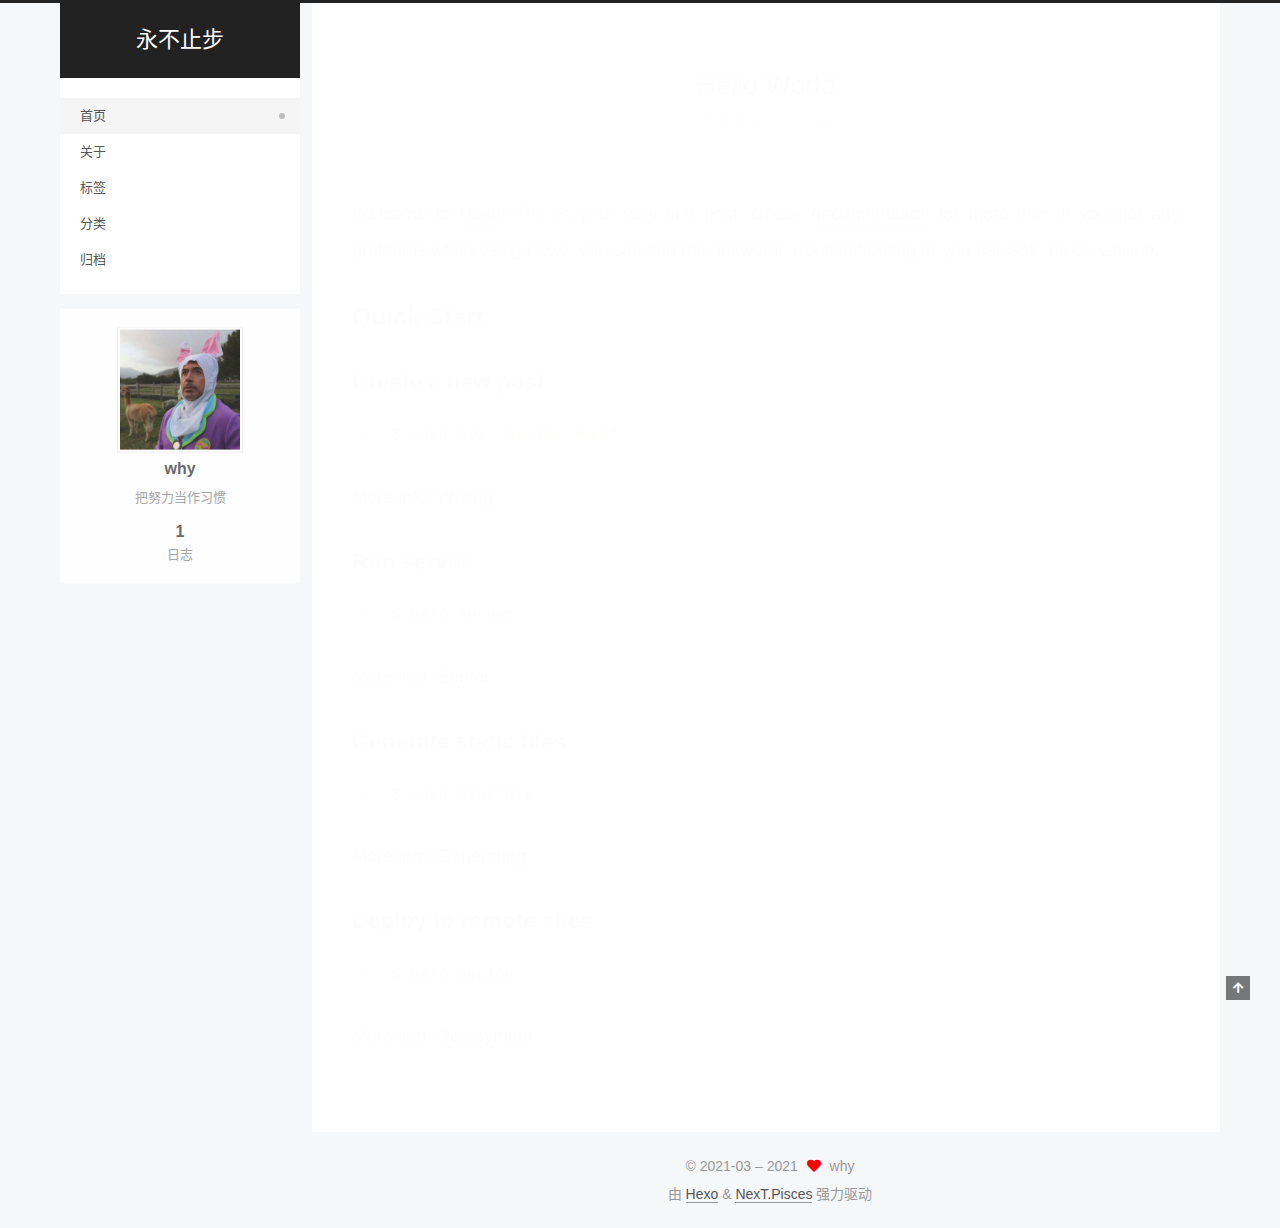
==== index.html @ 94a15e77 "Site updated: 2021-03-12 10:39:09" ====
<!DOCTYPE html>
<html lang="zh-CN">
<head>
  <meta charset="UTF-8">
<meta name="viewport" content="width=device-width, initial-scale=1, maximum-scale=2">
<meta name="theme-color" content="#222">
<meta name="generator" content="Hexo 5.4.0">
  <link rel="apple-touch-icon" sizes="180x180" href="/images/apple-touch-icon-next.png">
  <link rel="icon" type="image/png" sizes="32x32" href="/images/medium%2032x32.png">
  <link rel="icon" type="image/png" sizes="16x16" href="/images/small16x16.png">
  <link rel="mask-icon" href="/images/logo.svg" color="#222">

<link rel="stylesheet" href="/css/main.css">


<link rel="stylesheet" href="/lib/font-awesome/css/all.min.css">

<script id="hexo-configurations">
    var NexT = window.NexT || {};
    var CONFIG = {"hostname":"example.com","root":"/","scheme":"Pisces","version":"7.8.0","exturl":false,"sidebar":{"position":"left","display":"post","padding":18,"offset":12,"onmobile":false},"copycode":{"enable":false,"show_result":false,"style":null},"back2top":{"enable":true,"sidebar":false,"scrollpercent":false},"bookmark":{"enable":false,"color":"#222","save":"auto"},"fancybox":false,"mediumzoom":false,"lazyload":false,"pangu":false,"comments":{"style":"tabs","active":null,"storage":true,"lazyload":false,"nav":null},"algolia":{"hits":{"per_page":10},"labels":{"input_placeholder":"Search for Posts","hits_empty":"We didn't find any results for the search: ${query}","hits_stats":"${hits} results found in ${time} ms"}},"localsearch":{"enable":false,"trigger":"auto","top_n_per_article":1,"unescape":false,"preload":false},"motion":{"enable":true,"async":false,"transition":{"post_block":"fadeIn","post_header":"slideDownIn","post_body":"slideDownIn","coll_header":"slideLeftIn","sidebar":"slideUpIn"}}};
  </script>

  <meta name="description" content="把努力当作习惯">
<meta property="og:type" content="website">
<meta property="og:title" content="永不止步">
<meta property="og:url" content="http://example.com/index.html">
<meta property="og:site_name" content="永不止步">
<meta property="og:description" content="把努力当作习惯">
<meta property="og:locale" content="zh_CN">
<meta property="article:author" content="why">
<meta name="twitter:card" content="summary">

<link rel="canonical" href="http://example.com/">


<script id="page-configurations">
  // https://hexo.io/docs/variables.html
  CONFIG.page = {
    sidebar: "",
    isHome : true,
    isPost : false,
    lang   : 'zh-CN'
  };
</script>

  <title>永不止步</title>
  






  <noscript>
  <style>
  .use-motion .brand,
  .use-motion .menu-item,
  .sidebar-inner,
  .use-motion .post-block,
  .use-motion .pagination,
  .use-motion .comments,
  .use-motion .post-header,
  .use-motion .post-body,
  .use-motion .collection-header { opacity: initial; }

  .use-motion .site-title,
  .use-motion .site-subtitle {
    opacity: initial;
    top: initial;
  }

  .use-motion .logo-line-before i { left: initial; }
  .use-motion .logo-line-after i { right: initial; }
  </style>
</noscript>

</head>

<body itemscope itemtype="http://schema.org/WebPage">
  <div class="container use-motion">
    <div class="headband"></div>

    <header class="header" itemscope itemtype="http://schema.org/WPHeader">
      <div class="header-inner"><div class="site-brand-container">
  <div class="site-nav-toggle">
    <div class="toggle" aria-label="切换导航栏">
      <span class="toggle-line toggle-line-first"></span>
      <span class="toggle-line toggle-line-middle"></span>
      <span class="toggle-line toggle-line-last"></span>
    </div>
  </div>

  <div class="site-meta">

    <a href="/" class="brand" rel="start">
      <span class="logo-line-before"><i></i></span>
      <h1 class="site-title">永不止步</h1>
      <span class="logo-line-after"><i></i></span>
    </a>
  </div>

  <div class="site-nav-right">
    <div class="toggle popup-trigger">
    </div>
  </div>
</div>




<nav class="site-nav">
  <ul id="menu" class="main-menu menu">
        <li class="menu-item menu-item-home">

    <a href="/" rel="section"><i class="home fa-fw"></i>首页</a>

  </li>
        <li class="menu-item menu-item-about">

    <a href="/about/" rel="section"><i class="user fa-fw"></i>关于</a>

  </li>
        <li class="menu-item menu-item-tags">

    <a href="/tags/" rel="section"><i class="tags fa-fw"></i>标签</a>

  </li>
        <li class="menu-item menu-item-categories">

    <a href="/categories/" rel="section"><i class="th fa-fw"></i>分类</a>

  </li>
        <li class="menu-item menu-item-archives">

    <a href="/archives/" rel="section"><i class="archive fa-fw"></i>归档</a>

  </li>
  </ul>
</nav>




</div>
    </header>

    
  <div class="back-to-top">
    <i class="fa fa-arrow-up"></i>
    <span>0%</span>
  </div>


    <main class="main">
      <div class="main-inner">
        <div class="content-wrap">
          

          <div class="content index posts-expand">
            
      
  
  
  <article itemscope itemtype="http://schema.org/Article" class="post-block" lang="zh-CN">
    <link itemprop="mainEntityOfPage" href="http://example.com/2021/03/11/hello-world/">

    <span hidden itemprop="author" itemscope itemtype="http://schema.org/Person">
      <meta itemprop="image" content="/images/avatar.png">
      <meta itemprop="name" content="why">
      <meta itemprop="description" content="把努力当作习惯">
    </span>

    <span hidden itemprop="publisher" itemscope itemtype="http://schema.org/Organization">
      <meta itemprop="name" content="永不止步">
    </span>
      <header class="post-header">
        <h2 class="post-title" itemprop="name headline">
          
            <a href="/2021/03/11/hello-world/" class="post-title-link" itemprop="url">Hello World</a>
        </h2>

        <div class="post-meta">
            <span class="post-meta-item">
              <span class="post-meta-item-icon">
                <i class="far fa-calendar"></i>
              </span>
              <span class="post-meta-item-text">发表于</span>

              <time title="创建时间：2021-03-11 18:15:53" itemprop="dateCreated datePublished" datetime="2021-03-11T18:15:53+08:00">2021-03-11</time>
            </span>

          

        </div>
      </header>

    
    
    
    <div class="post-body" itemprop="articleBody">

      
          <p>Welcome to <a target="_blank" rel="noopener" href="https://hexo.io/">Hexo</a>! This is your very first post. Check <a target="_blank" rel="noopener" href="https://hexo.io/docs/">documentation</a> for more info. If you get any problems when using Hexo, you can find the answer in <a target="_blank" rel="noopener" href="https://hexo.io/docs/troubleshooting.html">troubleshooting</a> or you can ask me on <a target="_blank" rel="noopener" href="https://github.com/hexojs/hexo/issues">GitHub</a>.</p>
<h2 id="Quick-Start"><a href="#Quick-Start" class="headerlink" title="Quick Start"></a>Quick Start</h2><h3 id="Create-a-new-post"><a href="#Create-a-new-post" class="headerlink" title="Create a new post"></a>Create a new post</h3><figure class="highlight bash"><table><tr><td class="gutter"><pre><span class="line">1</span><br></pre></td><td class="code"><pre><span class="line">$ hexo new <span class="string">&quot;My New Post&quot;</span></span><br></pre></td></tr></table></figure>

<p>More info: <a target="_blank" rel="noopener" href="https://hexo.io/docs/writing.html">Writing</a></p>
<h3 id="Run-server"><a href="#Run-server" class="headerlink" title="Run server"></a>Run server</h3><figure class="highlight bash"><table><tr><td class="gutter"><pre><span class="line">1</span><br></pre></td><td class="code"><pre><span class="line">$ hexo server</span><br></pre></td></tr></table></figure>

<p>More info: <a target="_blank" rel="noopener" href="https://hexo.io/docs/server.html">Server</a></p>
<h3 id="Generate-static-files"><a href="#Generate-static-files" class="headerlink" title="Generate static files"></a>Generate static files</h3><figure class="highlight bash"><table><tr><td class="gutter"><pre><span class="line">1</span><br></pre></td><td class="code"><pre><span class="line">$ hexo generate</span><br></pre></td></tr></table></figure>

<p>More info: <a target="_blank" rel="noopener" href="https://hexo.io/docs/generating.html">Generating</a></p>
<h3 id="Deploy-to-remote-sites"><a href="#Deploy-to-remote-sites" class="headerlink" title="Deploy to remote sites"></a>Deploy to remote sites</h3><figure class="highlight bash"><table><tr><td class="gutter"><pre><span class="line">1</span><br></pre></td><td class="code"><pre><span class="line">$ hexo deploy</span><br></pre></td></tr></table></figure>

<p>More info: <a target="_blank" rel="noopener" href="https://hexo.io/docs/one-command-deployment.html">Deployment</a></p>

      
    </div>

    
    
    
      <footer class="post-footer">
        <div class="post-eof"></div>
      </footer>
  </article>
  
  
  


  



          </div>
          

<script>
  window.addEventListener('tabs:register', () => {
    let { activeClass } = CONFIG.comments;
    if (CONFIG.comments.storage) {
      activeClass = localStorage.getItem('comments_active') || activeClass;
    }
    if (activeClass) {
      let activeTab = document.querySelector(`a[href="#comment-${activeClass}"]`);
      if (activeTab) {
        activeTab.click();
      }
    }
  });
  if (CONFIG.comments.storage) {
    window.addEventListener('tabs:click', event => {
      if (!event.target.matches('.tabs-comment .tab-content .tab-pane')) return;
      let commentClass = event.target.classList[1];
      localStorage.setItem('comments_active', commentClass);
    });
  }
</script>

        </div>
          
  
  <div class="toggle sidebar-toggle">
    <span class="toggle-line toggle-line-first"></span>
    <span class="toggle-line toggle-line-middle"></span>
    <span class="toggle-line toggle-line-last"></span>
  </div>

  <aside class="sidebar">
    <div class="sidebar-inner">

      <ul class="sidebar-nav motion-element">
        <li class="sidebar-nav-toc">
          文章目录
        </li>
        <li class="sidebar-nav-overview">
          站点概览
        </li>
      </ul>

      <!--noindex-->
      <div class="post-toc-wrap sidebar-panel">
      </div>
      <!--/noindex-->

      <div class="site-overview-wrap sidebar-panel">
        <div class="site-author motion-element" itemprop="author" itemscope itemtype="http://schema.org/Person">
    <img class="site-author-image" itemprop="image" alt="why"
      src="/images/avatar.png">
  <p class="site-author-name" itemprop="name">why</p>
  <div class="site-description" itemprop="description">把努力当作习惯</div>
</div>
<div class="site-state-wrap motion-element">
  <nav class="site-state">
      <div class="site-state-item site-state-posts">
          <a href="/archives/">
        
          <span class="site-state-item-count">1</span>
          <span class="site-state-item-name">日志</span>
        </a>
      </div>
  </nav>
</div>



      </div>

    </div>
  </aside>
  <div id="sidebar-dimmer"></div>


      </div>
    </main>

    <footer class="footer">
      <div class="footer-inner">
        

        

<div class="copyright">
  
  &copy; 2021-03 – 
  <span itemprop="copyrightYear">2021</span>
  <span class="with-love">
    <i class="fa fa-heart"></i>
  </span>
  <span class="author" itemprop="copyrightHolder">why</span>
</div>
  <div class="powered-by">由 <a href="https://hexo.io/" class="theme-link" rel="noopener" target="_blank">Hexo</a> & <a href="https://pisces.theme-next.org/" class="theme-link" rel="noopener" target="_blank">NexT.Pisces</a> 强力驱动
  </div>

        








      </div>
    </footer>
  </div>

  
  <script src="/lib/anime.min.js"></script>
  <script src="/lib/velocity/velocity.min.js"></script>
  <script src="/lib/velocity/velocity.ui.min.js"></script>

<script src="/js/utils.js"></script>

<script src="/js/motion.js"></script>


<script src="/js/schemes/pisces.js"></script>


<script src="/js/next-boot.js"></script>




  















  

  

</body>
</html>
---- css/main.css ----
:root {
  --body-bg-color: #f5f7f9;
  --content-bg-color: #fff;
  --card-bg-color: #f5f5f5;
  --text-color: #555;
  --blockquote-color: #666;
  --link-color: #555;
  --link-hover-color: #222;
  --brand-color: #fff;
  --brand-hover-color: #fff;
  --table-row-odd-bg-color: #f9f9f9;
  --table-row-hover-bg-color: #f5f5f5;
  --menu-item-bg-color: #f5f5f5;
  --btn-default-bg: #fff;
  --btn-default-color: #555;
  --btn-default-border-color: #555;
  --btn-default-hover-bg: #222;
  --btn-default-hover-color: #fff;
  --btn-default-hover-border-color: #222;
}
html {
  line-height: 1.15; /* 1 */
  -webkit-text-size-adjust: 100%; /* 2 */
}
body {
  margin: 0;
}
main {
  display: block;
}
h1 {
  font-size: 2em;
  margin: 0.67em 0;
}
hr {
  box-sizing: content-box; /* 1 */
  height: 0; /* 1 */
  overflow: visible; /* 2 */
}
pre {
  font-family: monospace, monospace; /* 1 */
  font-size: 1em; /* 2 */
}
a {
  background: transparent;
}
abbr[title] {
  border-bottom: none; /* 1 */
  text-decoration: underline; /* 2 */
  text-decoration: underline dotted; /* 2 */
}
b,
strong {
  font-weight: bolder;
}
code,
kbd,
samp {
  font-family: monospace, monospace; /* 1 */
  font-size: 1em; /* 2 */
}
small {
  font-size: 80%;
}
sub,
sup {
  font-size: 75%;
  line-height: 0;
  position: relative;
  vertical-align: baseline;
}
sub {
  bottom: -0.25em;
}
sup {
  top: -0.5em;
}
img {
  border-style: none;
}
button,
input,
optgroup,
select,
textarea {
  font-family: inherit; /* 1 */
  font-size: 100%; /* 1 */
  line-height: 1.15; /* 1 */
  margin: 0; /* 2 */
}
button,
input {
/* 1 */
  overflow: visible;
}
button,
select {
/* 1 */
  text-transform: none;
}
button,
[type='button'],
[type='reset'],
[type='submit'] {
  -webkit-appearance: button;
}
button::-moz-focus-inner,
[type='button']::-moz-focus-inner,
[type='reset']::-moz-focus-inner,
[type='submit']::-moz-focus-inner {
  border-style: none;
  padding: 0;
}
button:-moz-focusring,
[type='button']:-moz-focusring,
[type='reset']:-moz-focusring,
[type='submit']:-moz-focusring {
  outline: 1px dotted ButtonText;
}
fieldset {
  padding: 0.35em 0.75em 0.625em;
}
legend {
  box-sizing: border-box; /* 1 */
  color: inherit; /* 2 */
  display: table; /* 1 */
  max-width: 100%; /* 1 */
  padding: 0; /* 3 */
  white-space: normal; /* 1 */
}
progress {
  vertical-align: baseline;
}
textarea {
  overflow: auto;
}
[type='checkbox'],
[type='radio'] {
  box-sizing: border-box; /* 1 */
  padding: 0; /* 2 */
}
[type='number']::-webkit-inner-spin-button,
[type='number']::-webkit-outer-spin-button {
  height: auto;
}
[type='search'] {
  outline-offset: -2px; /* 2 */
  -webkit-appearance: textfield; /* 1 */
}
[type='search']::-webkit-search-decoration {
  -webkit-appearance: none;
}
::-webkit-file-upload-button {
  font: inherit; /* 2 */
  -webkit-appearance: button; /* 1 */
}
details {
  display: block;
}
summary {
  display: list-item;
}
template {
  display: none;
}
[hidden] {
  display: none;
}
::selection {
  background: #262a30;
  color: #eee;
}
html,
body {
  height: 100%;
}
body {
  background: var(--body-bg-color);
  color: var(--text-color);
  font-family: 'Lato', "PingFang SC", "Microsoft YaHei", sans-serif;
  font-size: 1em;
  line-height: 2;
}
@media (max-width: 991px) {
  body {
    padding-left: 0 !important;
    padding-right: 0 !important;
  }
}
h1,
h2,
h3,
h4,
h5,
h6 {
  font-family: 'Lato', "PingFang SC", "Microsoft YaHei", sans-serif;
  font-weight: bold;
  line-height: 1.5;
  margin: 20px 0 15px;
}
h1 {
  font-size: 1.5em;
}
h2 {
  font-size: 1.375em;
}
h3 {
  font-size: 1.25em;
}
h4 {
  font-size: 1.125em;
}
h5 {
  font-size: 1em;
}
h6 {
  font-size: 0.875em;
}
p {
  margin: 0 0 20px 0;
}
a,
span.exturl {
  border-bottom: 1px solid #999;
  color: var(--link-color);
  outline: 0;
  text-decoration: none;
  overflow-wrap: break-word;
  word-wrap: break-word;
  cursor: pointer;
}
a:hover,
span.exturl:hover {
  border-bottom-color: var(--link-hover-color);
  color: var(--link-hover-color);
}
iframe,
img,
video {
  display: block;
  margin-left: auto;
  margin-right: auto;
  max-width: 100%;
}
hr {
  background-image: repeating-linear-gradient(-45deg, #ddd, #ddd 4px, transparent 4px, transparent 8px);
  border: 0;
  height: 3px;
  margin: 40px 0;
}
blockquote {
  border-left: 4px solid #ddd;
  color: var(--blockquote-color);
  margin: 0;
  padding: 0 15px;
}
blockquote cite::before {
  content: '-';
  padding: 0 5px;
}
dt {
  font-weight: bold;
}
dd {
  margin: 0;
  padding: 0;
}
kbd {
  background-color: #f5f5f5;
  background-image: linear-gradient(#eee, #fff, #eee);
  border: 1px solid #ccc;
  border-radius: 0.2em;
  box-shadow: 0.1em 0.1em 0.2em rgba(0,0,0,0.1);
  color: #555;
  font-family: inherit;
  padding: 0.1em 0.3em;
  white-space: nowrap;
}
.table-container {
  overflow: auto;
}
table {
  border-collapse: collapse;
  border-spacing: 0;
  font-size: 0.875em;
  margin: 0 0 20px 0;
  width: 100%;
}
tbody tr:nth-of-type(odd) {
  background: var(--table-row-odd-bg-color);
}
tbody tr:hover {
  background: var(--table-row-hover-bg-color);
}
caption,
th,
td {
  font-weight: normal;
  padding: 8px;
  vertical-align: middle;
}
th,
td {
  border: 1px solid #ddd;
  border-bottom: 3px solid #ddd;
}
th {
  font-weight: 700;
  padding-bottom: 10px;
}
td {
  border-bottom-width: 1px;
}
.btn {
  background: var(--btn-default-bg);
  border: 2px solid var(--btn-default-border-color);
  border-radius: 2px;
  color: var(--btn-default-color);
  display: inline-block;
  font-size: 0.875em;
  line-height: 2;
  padding: 0 20px;
  text-decoration: none;
  transition-property: background-color;
  transition-delay: 0s;
  transition-duration: 0.2s;
  transition-timing-function: ease-in-out;
}
.btn:hover {
  background: var(--btn-default-hover-bg);
  border-color: var(--btn-default-hover-border-color);
  color: var(--btn-default-hover-color);
}
.btn + .btn {
  margin: 0 0 8px 8px;
}
.btn .fa-fw {
  text-align: left;
  width: 1.285714285714286em;
}
.toggle {
  line-height: 0;
}
.toggle .toggle-line {
  background: #fff;
  display: inline-block;
  height: 2px;
  left: 0;
  position: relative;
  top: 0;
  transition: all 0.4s;
  vertical-align: top;
  width: 100%;
}
.toggle .toggle-line:not(:first-child) {
  margin-top: 3px;
}
.toggle.toggle-arrow .toggle-line-first {
  left: 50%;
  top: 2px;
  transform: rotate(45deg);
  width: 50%;
}
.toggle.toggle-arrow .toggle-line-middle {
  left: 2px;
  width: 90%;
}
.toggle.toggle-arrow .toggle-line-last {
  left: 50%;
  top: -2px;
  transform: rotate(-45deg);
  width: 50%;
}
.toggle.toggle-close .toggle-line-first {
  transform: rotate(-45deg);
  top: 5px;
}
.toggle.toggle-close .toggle-line-middle {
  opacity: 0;
}
.toggle.toggle-close .toggle-line-last {
  transform: rotate(45deg);
  top: -5px;
}
.highlight,
pre {
  background: #f7f7f7;
  color: #4d4d4c;
  line-height: 1.6;
  margin: 0 auto 20px;
}
pre,
code {
  font-family: consolas, Menlo, monospace, "PingFang SC", "Microsoft YaHei";
}
code {
  background: #eee;
  border-radius: 3px;
  color: #555;
  padding: 2px 4px;
  overflow-wrap: break-word;
  word-wrap: break-word;
}
.highlight *::selection {
  background: #d6d6d6;
}
.highlight pre {
  border: 0;
  margin: 0;
  padding: 10px 0;
}
.highlight table {
  border: 0;
  margin: 0;
  width: auto;
}
.highlight td {
  border: 0;
  padding: 0;
}
.highlight figcaption {
  background: #eff2f3;
  color: #4d4d4c;
  display: flex;
  font-size: 0.875em;
  justify-content: space-between;
  line-height: 1.2;
  padding: 0.5em;
}
.highlight figcaption a {
  color: #4d4d4c;
}
.highlight figcaption a:hover {
  border-bottom-color: #4d4d4c;
}
.highlight .gutter {
  -moz-user-select: none;
  -ms-user-select: none;
  -webkit-user-select: none;
  user-select: none;
}
.highlight .gutter pre {
  background: #eff2f3;
  color: #869194;
  padding-left: 10px;
  padding-right: 10px;
  text-align: right;
}
.highlight .code pre {
  background: #f7f7f7;
  padding-left: 10px;
  width: 100%;
}
.gist table {
  width: auto;
}
.gist table td {
  border: 0;
}
pre {
  overflow: auto;
  padding: 10px;
}
pre code {
  background: none;
  color: #4d4d4c;
  font-size: 0.875em;
  padding: 0;
  text-shadow: none;
}
pre .deletion {
  background: #fdd;
}
pre .addition {
  background: #dfd;
}
pre .meta {
  color: #eab700;
  -moz-user-select: none;
  -ms-user-select: none;
  -webkit-user-select: none;
  user-select: none;
}
pre .comment {
  color: #8e908c;
}
pre .variable,
pre .attribute,
pre .tag,
pre .name,
pre .regexp,
pre .ruby .constant,
pre .xml .tag .title,
pre .xml .pi,
pre .xml .doctype,
pre .html .doctype,
pre .css .id,
pre .css .class,
pre .css .pseudo {
  color: #c82829;
}
pre .number,
pre .preprocessor,
pre .built_in,
pre .builtin-name,
pre .literal,
pre .params,
pre .constant,
pre .command {
  color: #f5871f;
}
pre .ruby .class .title,
pre .css .rules .attribute,
pre .string,
pre .symbol,
pre .value,
pre .inheritance,
pre .header,
pre .ruby .symbol,
pre .xml .cdata,
pre .special,
pre .formula {
  color: #718c00;
}
pre .title,
pre .css .hexcolor {
  color: #3e999f;
}
pre .function,
pre .python .decorator,
pre .python .title,
pre .ruby .function .title,
pre .ruby .title .keyword,
pre .perl .sub,
pre .javascript .title,
pre .coffeescript .title {
  color: #4271ae;
}
pre .keyword,
pre .javascript .function {
  color: #8959a8;
}
.blockquote-center {
  border-left: none;
  margin: 40px 0;
  padding: 0;
  position: relative;
  text-align: center;
}
.blockquote-center .fa {
  display: block;
  opacity: 0.6;
  position: absolute;
  width: 100%;
}
.blockquote-center .fa-quote-left {
  border-top: 1px solid #ccc;
  text-align: left;
  top: -20px;
}
.blockquote-center .fa-quote-right {
  border-bottom: 1px solid #ccc;
  text-align: right;
  bottom: -20px;
}
.blockquote-center p,
.blockquote-center div {
  text-align: center;
}
.post-body .group-picture img {
  margin: 0 auto;
  padding: 0 3px;
}
.group-picture-row {
  margin-bottom: 6px;
  overflow: hidden;
}
.group-picture-column {
  float: left;
  margin-bottom: 10px;
}
.post-body .label {
  color: #555;
  display: inline;
  padding: 0 2px;
}
.post-body .label.default {
  background: #f0f0f0;
}
.post-body .label.primary {
  background: #efe6f7;
}
.post-body .label.info {
  background: #e5f2f8;
}
.post-body .label.success {
  background: #e7f4e9;
}
.post-body .label.warning {
  background: #fcf6e1;
}
.post-body .label.danger {
  background: #fae8eb;
}
.post-body .tabs {
  margin-bottom: 20px;
}
.post-body .tabs,
.tabs-comment {
  display: block;
  padding-top: 10px;
  position: relative;
}
.post-body .tabs ul.nav-tabs,
.tabs-comment ul.nav-tabs {
  display: flex;
  flex-wrap: wrap;
  margin: 0;
  margin-bottom: -1px;
  padding: 0;
}
@media (max-width: 413px) {
  .post-body .tabs ul.nav-tabs,
  .tabs-comment ul.nav-tabs {
    display: block;
    margin-bottom: 5px;
  }
}
.post-body .tabs ul.nav-tabs li.tab,
.tabs-comment ul.nav-tabs li.tab {
  border-bottom: 1px solid #ddd;
  border-left: 1px solid transparent;
  border-right: 1px solid transparent;
  border-top: 3px solid transparent;
  flex-grow: 1;
  list-style-type: none;
  border-radius: 0 0 0 0;
}
@media (max-width: 413px) {
  .post-body .tabs ul.nav-tabs li.tab,
  .tabs-comment ul.nav-tabs li.tab {
    border-bottom: 1px solid transparent;
    border-left: 3px solid transparent;
    border-right: 1px solid transparent;
    border-top: 1px solid transparent;
  }
}
@media (max-width: 413px) {
  .post-body .tabs ul.nav-tabs li.tab,
  .tabs-comment ul.nav-tabs li.tab {
    border-radius: 0;
  }
}
.post-body .tabs ul.nav-tabs li.tab a,
.tabs-comment ul.nav-tabs li.tab a {
  border-bottom: initial;
  display: block;
  line-height: 1.8;
  outline: 0;
  padding: 0.25em 0.75em;
  text-align: center;
  transition-delay: 0s;
  transition-duration: 0.2s;
  transition-timing-function: ease-out;
}
.post-body .tabs ul.nav-tabs li.tab a i,
.tabs-comment ul.nav-tabs li.tab a i {
  width: 1.285714285714286em;
}
.post-body .tabs ul.nav-tabs li.tab.active,
.tabs-comment ul.nav-tabs li.tab.active {
  border-bottom: 1px solid transparent;
  border-left: 1px solid #ddd;
  border-right: 1px solid #ddd;
  border-top: 3px solid #fc6423;
}
@media (max-width: 413px) {
  .post-body .tabs ul.nav-tabs li.tab.active,
  .tabs-comment ul.nav-tabs li.tab.active {
    border-bottom: 1px solid #ddd;
    border-left: 3px solid #fc6423;
    border-right: 1px solid #ddd;
    border-top: 1px solid #ddd;
  }
}
.post-body .tabs ul.nav-tabs li.tab.active a,
.tabs-comment ul.nav-tabs li.tab.active a {
  color: var(--link-color);
  cursor: default;
}
.post-body .tabs .tab-content .tab-pane,
.tabs-comment .tab-content .tab-pane {
  border: 1px solid #ddd;
  border-top: 0;
  padding: 20px 20px 0 20px;
  border-radius: 0;
}
.post-body .tabs .tab-content .tab-pane:not(.active),
.tabs-comment .tab-content .tab-pane:not(.active) {
  display: none;
}
.post-body .tabs .tab-content .tab-pane.active,
.tabs-comment .tab-content .tab-pane.active {
  display: block;
}
.post-body .tabs .tab-content .tab-pane.active:nth-of-type(1),
.tabs-comment .tab-content .tab-pane.active:nth-of-type(1) {
  border-radius: 0 0 0 0;
}
@media (max-width: 413px) {
  .post-body .tabs .tab-content .tab-pane.active:nth-of-type(1),
  .tabs-comment .tab-content .tab-pane.active:nth-of-type(1) {
    border-radius: 0;
  }
}
.post-body .note {
  border-radius: 3px;
  margin-bottom: 20px;
  padding: 1em;
  position: relative;
  border: 1px solid #eee;
  border-left-width: 5px;
}
.post-body .note h2,
.post-body .note h3,
.post-body .note h4,
.post-body .note h5,
.post-body .note h6 {
  margin-top: 0;
  border-bottom: initial;
  margin-bottom: 0;
  padding-top: 0;
}
.post-body .note p:first-child,
.post-body .note ul:first-child,
.post-body .note ol:first-child,
.post-body .note table:first-child,
.post-body .note pre:first-child,
.post-body .note blockquote:first-child,
.post-body .note img:first-child {
  margin-top: 0;
}
.post-body .note p:last-child,
.post-body .note ul:last-child,
.post-body .note ol:last-child,
.post-body .note table:last-child,
.post-body .note pre:last-child,
.post-body .note blockquote:last-child,
.post-body .note img:last-child {
  margin-bottom: 0;
}
.post-body .note.default {
  border-left-color: #777;
}
.post-body .note.default h2,
.post-body .note.default h3,
.post-body .note.default h4,
.post-body .note.default h5,
.post-body .note.default h6 {
  color: #777;
}
.post-body .note.primary {
  border-left-color: #6f42c1;
}
.post-body .note.primary h2,
.post-body .note.primary h3,
.post-body .note.primary h4,
.post-body .note.primary h5,
.post-body .note.primary h6 {
  color: #6f42c1;
}
.post-body .note.info {
  border-left-color: #428bca;
}
.post-body .note.info h2,
.post-body .note.info h3,
.post-body .note.info h4,
.post-body .note.info h5,
.post-body .note.info h6 {
  color: #428bca;
}
.post-body .note.success {
  border-left-color: #5cb85c;
}
.post-body .note.success h2,
.post-body .note.success h3,
.post-body .note.success h4,
.post-body .note.success h5,
.post-body .note.success h6 {
  color: #5cb85c;
}
.post-body .note.warning {
  border-left-color: #f0ad4e;
}
.post-body .note.warning h2,
.post-body .note.warning h3,
.post-body .note.warning h4,
.post-body .note.warning h5,
.post-body .note.warning h6 {
  color: #f0ad4e;
}
.post-body .note.danger {
  border-left-color: #d9534f;
}
.post-body .note.danger h2,
.post-body .note.danger h3,
.post-body .note.danger h4,
.post-body .note.danger h5,
.post-body .note.danger h6 {
  color: #d9534f;
}
.pagination .prev,
.pagination .next,
.pagination .page-number,
.pagination .space {
  display: inline-block;
  margin: 0 10px;
  padding: 0 11px;
  position: relative;
  top: -1px;
}
@media (max-width: 767px) {
  .pagination .prev,
  .pagination .next,
  .pagination .page-number,
  .pagination .space {
    margin: 0 5px;
  }
}
.pagination {
  border-top: 1px solid #eee;
  margin: 120px 0 0;
  text-align: center;
}
.pagination .prev,
.pagination .next,
.pagination .page-number {
  border-bottom: 0;
  border-top: 1px solid #eee;
  transition-property: border-color;
  transition-delay: 0s;
  transition-duration: 0.2s;
  transition-timing-function: ease-in-out;
}
.pagination .prev:hover,
.pagination .next:hover,
.pagination .page-number:hover {
  border-top-color: #222;
}
.pagination .space {
  margin: 0;
  padding: 0;
}
.pagination .prev {
  margin-left: 0;
}
.pagination .next {
  margin-right: 0;
}
.pagination .page-number.current {
  background: #ccc;
  border-top-color: #ccc;
  color: #fff;
}
@media (max-width: 767px) {
  .pagination {
    border-top: none;
  }
  .pagination .prev,
  .pagination .next,
  .pagination .page-number {
    border-bottom: 1px solid #eee;
    border-top: 0;
    margin-bottom: 10px;
    padding: 0 10px;
  }
  .pagination .prev:hover,
  .pagination .next:hover,
  .pagination .page-number:hover {
    border-bottom-color: #222;
  }
}
.comments {
  margin-top: 60px;
  overflow: hidden;
}
.comment-button-group {
  display: flex;
  flex-wrap: wrap-reverse;
  justify-content: center;
  margin: 1em 0;
}
.comment-button-group .comment-button {
  margin: 0.1em 0.2em;
}
.comment-button-group .comment-button.active {
  background: var(--btn-default-hover-bg);
  border-color: var(--btn-default-hover-border-color);
  color: var(--btn-default-hover-color);
}
.comment-position {
  display: none;
}
.comment-position.active {
  display: block;
}
.tabs-comment {
  background: var(--content-bg-color);
  margin-top: 4em;
  padding-top: 0;
}
.tabs-comment .comments {
  border: 0;
  box-shadow: none;
  margin-top: 0;
  padding-top: 0;
}
.container {
  min-height: 100%;
  position: relative;
}
.main-inner {
  margin: 0 auto;
  width: calc(100% - 20px);
}
@media (min-width: 1200px) {
  .main-inner {
    width: 1160px;
  }
}
@media (min-width: 1600px) {
  .main-inner {
    width: 73%;
  }
}
@media (max-width: 767px) {
  .content-wrap {
    padding: 0 20px;
  }
}
.header {
  background: transparent;
}
.header-inner {
  margin: 0 auto;
  width: calc(100% - 20px);
}
@media (min-width: 1200px) {
  .header-inner {
    width: 1160px;
  }
}
@media (min-width: 1600px) {
  .header-inner {
    width: 73%;
  }
}
.site-brand-container {
  display: flex;
  flex-shrink: 0;
  padding: 0 10px;
}
.headband {
  background: #222;
  height: 3px;
}
.site-meta {
  flex-grow: 1;
  text-align: center;
}
@media (max-width: 767px) {
  .site-meta {
    text-align: center;
  }
}
.brand {
  border-bottom: none;
  color: var(--brand-color);
  display: inline-block;
  line-height: 1.375em;
  padding: 0 40px;
  position: relative;
}
.brand:hover {
  color: var(--brand-hover-color);
}
.site-title {
  font-family: 'Lato', "PingFang SC", "Microsoft YaHei", sans-serif;
  font-size: 1.375em;
  font-weight: normal;
  margin: 0;
}
.site-subtitle {
  color: #ddd;
  font-size: 0.8125em;
  margin: 10px 0;
}
.use-motion .brand {
  opacity: 0;
}
.use-motion .site-title,
.use-motion .site-subtitle,
.use-motion .custom-logo-image {
  opacity: 0;
  position: relative;
  top: -10px;
}
.site-nav-toggle,
.site-nav-right {
  display: none;
}
@media (max-width: 767px) {
  .site-nav-toggle,
  .site-nav-right {
    display: flex;
    flex-direction: column;
    justify-content: center;
  }
}
.site-nav-toggle .toggle,
.site-nav-right .toggle {
  color: var(--text-color);
  padding: 10px;
  width: 22px;
}
.site-nav-toggle .toggle .toggle-line,
.site-nav-right .toggle .toggle-line {
  background: var(--text-color);
  border-radius: 1px;
}
.site-nav {
  display: block;
}
@media (max-width: 767px) {
  .site-nav {
    clear: both;
    display: none;
  }
}
.site-nav.site-nav-on {
  display: block;
}
.menu {
  margin-top: 20px;
  padding-left: 0;
  text-align: center;
}
.menu-item {
  display: inline-block;
  list-style: none;
  margin: 0 10px;
}
@media (max-width: 767px) {
  .menu-item {
    display: block;
    margin-top: 10px;
  }
  .menu-item.menu-item-search {
    display: none;
  }
}
.menu-item a,
.menu-item span.exturl {
  border-bottom: 0;
  display: block;
  font-size: 0.8125em;
  transition-property: border-color;
  transition-delay: 0s;
  transition-duration: 0.2s;
  transition-timing-function: ease-in-out;
}
@media (hover: none) {
  .menu-item a:hover,
  .menu-item span.exturl:hover {
    border-bottom-color: transparent !important;
  }
}
.menu-item .fa,
.menu-item .fab,
.menu-item .far,
.menu-item .fas {
  margin-right: 8px;
}
.menu-item .badge {
  display: inline-block;
  font-weight: bold;
  line-height: 1;
  margin-left: 0.35em;
  margin-top: 0.35em;
  text-align: center;
  white-space: nowrap;
}
@media (max-width: 767px) {
  .menu-item .badge {
    float: right;
    margin-left: 0;
  }
}
.menu-item-active a,
.menu .menu-item a:hover,
.menu .menu-item span.exturl:hover {
  background: var(--menu-item-bg-color);
}
.use-motion .menu-item {
  opacity: 0;
}
.sidebar {
  background: #222;
  bottom: 0;
  box-shadow: inset 0 2px 6px #000;
  position: fixed;
  top: 0;
}
@media (max-width: 991px) {
  .sidebar {
    display: none;
  }
}
.sidebar-inner {
  color: #999;
  padding: 18px 10px;
  text-align: center;
}
.cc-license {
  margin-top: 10px;
  text-align: center;
}
.cc-license .cc-opacity {
  border-bottom: none;
  opacity: 0.7;
}
.cc-license .cc-opacity:hover {
  opacity: 0.9;
}
.cc-license img {
  display: inline-block;
}
.site-author-image {
  border: 1px solid #eee;
  display: block;
  margin: 0 auto;
  max-width: 120px;
  padding: 2px;
}
.site-author-name {
  color: var(--text-color);
  font-weight: 600;
  margin: 0;
  text-align: center;
}
.site-description {
  color: #999;
  font-size: 0.8125em;
  margin-top: 0;
  text-align: center;
}
.links-of-author {
  margin-top: 15px;
}
.links-of-author a,
.links-of-author span.exturl {
  border-bottom-color: #555;
  display: inline-block;
  font-size: 0.8125em;
  margin-bottom: 10px;
  margin-right: 10px;
  vertical-align: middle;
}
.links-of-author a::before,
.links-of-author span.exturl::before {
  background: #0e539f;
  border-radius: 50%;
  content: ' ';
  display: inline-block;
  height: 4px;
  margin-right: 3px;
  vertical-align: middle;
  width: 4px;
}
.sidebar-button {
  margin-top: 15px;
}
.sidebar-button a {
  border: 1px solid #fc6423;
  border-radius: 4px;
  color: #fc6423;
  display: inline-block;
  padding: 0 15px;
}
.sidebar-button a .fa,
.sidebar-button a .fab,
.sidebar-button a .far,
.sidebar-button a .fas {
  margin-right: 5px;
}
.sidebar-button a:hover {
  background: #fc6423;
  border: 1px solid #fc6423;
  color: #fff;
}
.sidebar-button a:hover .fa,
.sidebar-button a:hover .fab,
.sidebar-button a:hover .far,
.sidebar-button a:hover .fas {
  color: #fff;
}
.links-of-blogroll {
  font-size: 0.8125em;
  margin-top: 10px;
}
.links-of-blogroll-title {
  font-size: 0.875em;
  font-weight: 600;
  margin-top: 0;
}
.links-of-blogroll-list {
  list-style: none;
  margin: 0;
  padding: 0;
}
#sidebar-dimmer {
  display: none;
}
@media (max-width: 767px) {
  #sidebar-dimmer {
    background: #000;
    display: block;
    height: 100%;
    left: 100%;
    opacity: 0;
    position: fixed;
    top: 0;
    width: 100%;
    z-index: 1100;
  }
  .sidebar-active + #sidebar-dimmer {
    opacity: 0.7;
    transform: translateX(-100%);
    transition: opacity 0.5s;
  }
}
.sidebar-nav {
  margin: 0;
  padding-bottom: 20px;
  padding-left: 0;
}
.sidebar-nav li {
  border-bottom: 1px solid transparent;
  color: var(--text-color);
  cursor: pointer;
  display: inline-block;
  font-size: 0.875em;
}
.sidebar-nav li.sidebar-nav-overview {
  margin-left: 10px;
}
.sidebar-nav li:hover {
  color: #fc6423;
}
.sidebar-nav .sidebar-nav-active {
  border-bottom-color: #fc6423;
  color: #fc6423;
}
.sidebar-nav .sidebar-nav-active:hover {
  color: #fc6423;
}
.sidebar-panel {
  display: none;
  overflow-x: hidden;
  overflow-y: auto;
}
.sidebar-panel-active {
  display: block;
}
.sidebar-toggle {
  background: #222;
  bottom: 45px;
  cursor: pointer;
  height: 14px;
  left: 30px;
  padding: 5px;
  position: fixed;
  width: 14px;
  z-index: 1300;
}
@media (max-width: 991px) {
  .sidebar-toggle {
    left: 20px;
    opacity: 0.8;
    display: none;
  }
}
.sidebar-toggle:hover .toggle-line {
  background: #fc6423;
}
.post-toc {
  font-size: 0.875em;
}
.post-toc ol {
  list-style: none;
  margin: 0;
  padding: 0 2px 5px 10px;
  text-align: left;
}
.post-toc ol > ol {
  padding-left: 0;
}
.post-toc ol a {
  transition-property: all;
  transition-delay: 0s;
  transition-duration: 0.2s;
  transition-timing-function: ease-in-out;
}
.post-toc .nav-item {
  line-height: 1.8;
  overflow: hidden;
  text-overflow: ellipsis;
  white-space: nowrap;
}
.post-toc .nav .nav-child {
  display: none;
}
.post-toc .nav .active > .nav-child {
  display: block;
}
.post-toc .nav .active-current > .nav-child {
  display: block;
}
.post-toc .nav .active-current > .nav-child > .nav-item {
  display: block;
}
.post-toc .nav .active > a {
  border-bottom-color: #fc6423;
  color: #fc6423;
}
.post-toc .nav .active-current > a {
  color: #fc6423;
}
.post-toc .nav .active-current > a:hover {
  color: #fc6423;
}
.site-state {
  display: flex;
  justify-content: center;
  line-height: 1.4;
  margin-top: 10px;
  overflow: hidden;
  text-align: center;
  white-space: nowrap;
}
.site-state-item {
  padding: 0 15px;
}
.site-state-item:not(:first-child) {
  border-left: 1px solid #eee;
}
.site-state-item a {
  border-bottom: none;
}
.site-state-item-count {
  display: block;
  font-size: 1em;
  font-weight: 600;
  text-align: center;
}
.site-state-item-name {
  color: #999;
  font-size: 0.8125em;
}
.footer {
  color: #999;
  font-size: 0.875em;
  padding: 20px 0;
}
.footer.footer-fixed {
  bottom: 0;
  left: 0;
  position: absolute;
  right: 0;
}
.footer-inner {
  box-sizing: border-box;
  margin: 0 auto;
  text-align: center;
  width: calc(100% - 20px);
}
@media (min-width: 1200px) {
  .footer-inner {
    width: 1160px;
  }
}
@media (min-width: 1600px) {
  .footer-inner {
    width: 73%;
  }
}
.languages {
  display: inline-block;
  font-size: 1.125em;
  position: relative;
}
.languages .lang-select-label span {
  margin: 0 0.5em;
}
.languages .lang-select {
  height: 100%;
  left: 0;
  opacity: 0;
  position: absolute;
  top: 0;
  width: 100%;
}
.with-love {
  color: #ff0000;
  display: inline-block;
  margin: 0 5px;
}
.powered-by,
.theme-info {
  display: inline-block;
}
@-moz-keyframes iconAnimate {
  0%, 100% {
    transform: scale(1);
  }
  10%, 30% {
    transform: scale(0.9);
  }
  20%, 40%, 60%, 80% {
    transform: scale(1.1);
  }
  50%, 70% {
    transform: scale(1.1);
  }
}
@-webkit-keyframes iconAnimate {
  0%, 100% {
    transform: scale(1);
  }
  10%, 30% {
    transform: scale(0.9);
  }
  20%, 40%, 60%, 80% {
    transform: scale(1.1);
  }
  50%, 70% {
    transform: scale(1.1);
  }
}
@-o-keyframes iconAnimate {
  0%, 100% {
    transform: scale(1);
  }
  10%, 30% {
    transform: scale(0.9);
  }
  20%, 40%, 60%, 80% {
    transform: scale(1.1);
  }
  50%, 70% {
    transform: scale(1.1);
  }
}
@keyframes iconAnimate {
  0%, 100% {
    transform: scale(1);
  }
  10%, 30% {
    transform: scale(0.9);
  }
  20%, 40%, 60%, 80% {
    transform: scale(1.1);
  }
  50%, 70% {
    transform: scale(1.1);
  }
}
.back-to-top {
  font-size: 12px;
  text-align: center;
  transition-delay: 0s;
  transition-duration: 0.2s;
  transition-timing-function: ease-in-out;
}
.back-to-top {
  background: #222;
  bottom: -100px;
  box-sizing: border-box;
  color: #fff;
  cursor: pointer;
  left: 30px;
  opacity: 0.6;
  padding: 0 6px;
  position: fixed;
  transition-property: bottom;
  z-index: 1300;
  width: 24px;
}
.back-to-top span {
  display: none;
}
.back-to-top:hover {
  color: #fc6423;
}
.back-to-top.back-to-top-on {
  bottom: 30px;
}
@media (max-width: 991px) {
  .back-to-top {
    left: 20px;
    opacity: 0.8;
  }
}
.post-body {
  font-family: 'Lato', "PingFang SC", "Microsoft YaHei", sans-serif;
  overflow-wrap: break-word;
  word-wrap: break-word;
}
@media (min-width: 1200px) {
  .post-body {
    font-size: 1.125em;
  }
}
.post-body .exturl .fa {
  font-size: 0.875em;
  margin-left: 4px;
}
.post-body .image-caption,
.post-body .figure .caption {
  color: #999;
  font-size: 0.875em;
  font-weight: bold;
  line-height: 1;
  margin: -20px auto 15px;
  text-align: center;
}
.post-sticky-flag {
  display: inline-block;
  transform: rotate(30deg);
}
.post-button {
  margin-top: 40px;
  text-align: center;
}
.use-motion .post-block,
.use-motion .pagination,
.use-motion .comments {
  opacity: 0;
}
.use-motion .post-header {
  opacity: 0;
}
.use-motion .post-body {
  opacity: 0;
}
.use-motion .collection-header {
  opacity: 0;
}
.posts-collapse {
  margin-left: 35px;
  position: relative;
}
@media (max-width: 767px) {
  .posts-collapse {
    margin-left: 0px;
    margin-right: 0px;
  }
}
.posts-collapse .collection-title {
  font-size: 1.125em;
  position: relative;
}
.posts-collapse .collection-title::before {
  background: #999;
  border: 1px solid #fff;
  border-radius: 50%;
  content: ' ';
  height: 10px;
  left: 0;
  margin-left: -6px;
  margin-top: -4px;
  position: absolute;
  top: 50%;
  width: 10px;
}
.posts-collapse .collection-year {
  font-size: 1.5em;
  font-weight: bold;
  margin: 60px 0;
  position: relative;
}
.posts-collapse .collection-year::before {
  background: #bbb;
  border-radius: 50%;
  content: ' ';
  height: 8px;
  left: 0;
  margin-left: -4px;
  margin-top: -4px;
  position: absolute;
  top: 50%;
  width: 8px;
}
.posts-collapse .collection-header {
  display: block;
  margin: 0 0 0 20px;
}
.posts-collapse .collection-header small {
  color: #bbb;
  margin-left: 5px;
}
.posts-collapse .post-header {
  border-bottom: 1px dashed #ccc;
  margin: 30px 0;
  padding-left: 15px;
  position: relative;
  transition-property: border;
  transition-delay: 0s;
  transition-duration: 0.2s;
  transition-timing-function: ease-in-out;
}
.posts-collapse .post-header::before {
  background: #bbb;
  border: 1px solid #fff;
  border-radius: 50%;
  content: ' ';
  height: 6px;
  left: 0;
  margin-left: -4px;
  position: absolute;
  top: 0.75em;
  transition-property: background;
  width: 6px;
  transition-delay: 0s;
  transition-duration: 0.2s;
  transition-timing-function: ease-in-out;
}
.posts-collapse .post-header:hover {
  border-bottom-color: #666;
}
.posts-collapse .post-header:hover::before {
  background: #222;
}
.posts-collapse .post-meta {
  display: inline;
  font-size: 0.75em;
  margin-right: 10px;
}
.posts-collapse .post-title {
  display: inline;
}
.posts-collapse .post-title a,
.posts-collapse .post-title span.exturl {
  border-bottom: none;
  color: var(--link-color);
}
.posts-collapse .post-title .fa-external-link-alt {
  font-size: 0.875em;
  margin-left: 5px;
}
.posts-collapse::before {
  background: #f5f5f5;
  content: ' ';
  height: 100%;
  left: 0;
  margin-left: -2px;
  position: absolute;
  top: 1.25em;
  width: 4px;
}
.post-eof {
  background: #ccc;
  height: 1px;
  margin: 80px auto 60px;
  text-align: center;
  width: 8%;
}
.post-block:last-of-type .post-eof {
  display: none;
}
.content {
  padding-top: 40px;
}
@media (min-width: 992px) {
  .post-body {
    text-align: justify;
  }
}
@media (max-width: 991px) {
  .post-body {
    text-align: justify;
  }
}
.post-body h1,
.post-body h2,
.post-body h3,
.post-body h4,
.post-body h5,
.post-body h6 {
  padding-top: 10px;
}
.post-body h1 .header-anchor,
.post-body h2 .header-anchor,
.post-body h3 .header-anchor,
.post-body h4 .header-anchor,
.post-body h5 .header-anchor,
.post-body h6 .header-anchor {
  border-bottom-style: none;
  color: #ccc;
  float: right;
  margin-left: 10px;
  visibility: hidden;
}
.post-body h1 .header-anchor:hover,
.post-body h2 .header-anchor:hover,
.post-body h3 .header-anchor:hover,
.post-body h4 .header-anchor:hover,
.post-body h5 .header-anchor:hover,
.post-body h6 .header-anchor:hover {
  color: inherit;
}
.post-body h1:hover .header-anchor,
.post-body h2:hover .header-anchor,
.post-body h3:hover .header-anchor,
.post-body h4:hover .header-anchor,
.post-body h5:hover .header-anchor,
.post-body h6:hover .header-anchor {
  visibility: visible;
}
.post-body iframe,
.post-body img,
.post-body video {
  margin-bottom: 20px;
}
.post-body .video-container {
  height: 0;
  margin-bottom: 20px;
  overflow: hidden;
  padding-top: 75%;
  position: relative;
  width: 100%;
}
.post-body .video-container iframe,
.post-body .video-container object,
.post-body .video-container embed {
  height: 100%;
  left: 0;
  margin: 0;
  position: absolute;
  top: 0;
  width: 100%;
}
.post-gallery {
  align-items: center;
  display: grid;
  grid-gap: 10px;
  grid-template-columns: 1fr 1fr 1fr;
  margin-bottom: 20px;
}
@media (max-width: 767px) {
  .post-gallery {
    grid-template-columns: 1fr 1fr;
  }
}
.post-gallery a {
  border: 0;
}
.post-gallery img {
  margin: 0;
}
.posts-expand .post-header {
  font-size: 1.125em;
}
.posts-expand .post-title {
  font-size: 1.5em;
  font-weight: normal;
  margin: initial;
  text-align: center;
  overflow-wrap: break-word;
  word-wrap: break-word;
}
.posts-expand .post-title-link {
  border-bottom: none;
  color: var(--link-color);
  display: inline-block;
  position: relative;
  vertical-align: top;
}
.posts-expand .post-title-link::before {
  background: var(--link-color);
  bottom: 0;
  content: '';
  height: 2px;
  left: 0;
  position: absolute;
  transform: scaleX(0);
  visibility: hidden;
  width: 100%;
  transition-delay: 0s;
  transition-duration: 0.2s;
  transition-timing-function: ease-in-out;
}
.posts-expand .post-title-link:hover::before {
  transform: scaleX(1);
  visibility: visible;
}
.posts-expand .post-title-link .fa-external-link-alt {
  font-size: 0.875em;
  margin-left: 5px;
}
.posts-expand .post-meta {
  color: #999;
  font-family: 'Lato', "PingFang SC", "Microsoft YaHei", sans-serif;
  font-size: 0.75em;
  margin: 3px 0 60px 0;
  text-align: center;
}
.posts-expand .post-meta .post-description {
  font-size: 0.875em;
  margin-top: 2px;
}
.posts-expand .post-meta time {
  border-bottom: 1px dashed #999;
  cursor: pointer;
}
.post-meta .post-meta-item + .post-meta-item::before {
  content: '|';
  margin: 0 0.5em;
}
.post-meta-divider {
  margin: 0 0.5em;
}
.post-meta-item-icon {
  margin-right: 3px;
}
@media (max-width: 991px) {
  .post-meta-item-icon {
    display: inline-block;
  }
}
@media (max-width: 991px) {
  .post-meta-item-text {
    display: none;
  }
}
.post-nav {
  border-top: 1px solid #eee;
  display: flex;
  justify-content: space-between;
  margin-top: 15px;
  padding: 10px 5px 0;
}
.post-nav-item {
  flex: 1;
}
.post-nav-item a {
  border-bottom: none;
  display: block;
  font-size: 0.875em;
  line-height: 1.6;
  position: relative;
}
.post-nav-item a:active {
  top: 2px;
}
.post-nav-item .fa {
  font-size: 0.75em;
}
.post-nav-item:first-child {
  margin-right: 15px;
}
.post-nav-item:first-child .fa {
  margin-right: 5px;
}
.post-nav-item:last-child {
  margin-left: 15px;
  text-align: right;
}
.post-nav-item:last-child .fa {
  margin-left: 5px;
}
.rtl.post-body p,
.rtl.post-body a,
.rtl.post-body h1,
.rtl.post-body h2,
.rtl.post-body h3,
.rtl.post-body h4,
.rtl.post-body h5,
.rtl.post-body h6,
.rtl.post-body li,
.rtl.post-body ul,
.rtl.post-body ol {
  direction: rtl;
  font-family: UKIJ Ekran;
}
.rtl.post-title {
  font-family: UKIJ Ekran;
}
.post-tags {
  margin-top: 40px;
  text-align: center;
}
.post-tags a {
  display: inline-block;
  font-size: 0.8125em;
}
.post-tags a:not(:last-child) {
  margin-right: 10px;
}
.post-widgets {
  border-top: 1px solid #eee;
  margin-top: 15px;
  text-align: center;
}
.wp_rating {
  height: 20px;
  line-height: 20px;
  margin-top: 10px;
  padding-top: 6px;
  text-align: center;
}
.social-like {
  display: flex;
  font-size: 0.875em;
  justify-content: center;
  text-align: center;
}
.reward-container {
  margin: 20px auto;
  padding: 10px 0;
  text-align: center;
  width: 90%;
}
.reward-container button {
  background: transparent;
  border: 1px solid #fc6423;
  border-radius: 0;
  color: #fc6423;
  cursor: pointer;
  line-height: 2;
  outline: 0;
  padding: 0 15px;
  vertical-align: text-top;
}
.reward-container button:hover {
  background: #fc6423;
  border: 1px solid transparent;
  color: #fa9366;
}
#qr {
  padding-top: 20px;
}
#qr a {
  border: 0;
}
#qr img {
  display: inline-block;
  margin: 0.8em 2em 0 2em;
  max-width: 100%;
  width: 180px;
}
#qr p {
  text-align: center;
}
.category-all-page .category-all-title {
  text-align: center;
}
.category-all-page .category-all {
  margin-top: 20px;
}
.category-all-page .category-list {
  list-style: none;
  margin: 0;
  padding: 0;
}
.category-all-page .category-list-item {
  margin: 5px 10px;
}
.category-all-page .category-list-count {
  color: #bbb;
}
.category-all-page .category-list-count::before {
  content: ' (';
  display: inline;
}
.category-all-page .category-list-count::after {
  content: ') ';
  display: inline;
}
.category-all-page .category-list-child {
  padding-left: 10px;
}
.event-list {
  padding: 0;
}
.event-list hr {
  background: #222;
  margin: 20px 0 45px 0;
}
.event-list hr::after {
  background: #222;
  color: #fff;
  content: 'NOW';
  display: inline-block;
  font-weight: bold;
  padding: 0 5px;
  text-align: right;
}
.event-list .event {
  background: #222;
  margin: 20px 0;
  min-height: 40px;
  padding: 15px 0 15px 10px;
}
.event-list .event .event-summary {
  color: #fff;
  margin: 0;
  padding-bottom: 3px;
}
.event-list .event .event-summary::before {
  animation: dot-flash 1s alternate infinite ease-in-out;
  color: #fff;
  content: '\f111';
  display: inline-block;
  font-size: 10px;
  margin-right: 25px;
  vertical-align: middle;
  font-family: 'Font Awesome 5 Free';
  font-weight: 900;
}
.event-list .event .event-relative-time {
  color: #bbb;
  display: inline-block;
  font-size: 12px;
  font-weight: normal;
  padding-left: 12px;
}
.event-list .event .event-details {
  color: #fff;
  display: block;
  line-height: 18px;
  margin-left: 56px;
  padding-bottom: 6px;
  padding-top: 3px;
  text-indent: -24px;
}
.event-list .event .event-details::before {
  color: #fff;
  display: inline-block;
  margin-right: 9px;
  text-align: center;
  text-indent: 0;
  width: 14px;
  font-family: 'Font Awesome 5 Free';
  font-weight: 900;
}
.event-list .event .event-details.event-location::before {
  content: '\f041';
}
.event-list .event .event-details.event-duration::before {
  content: '\f017';
}
.event-list .event-past {
  background: #f5f5f5;
}
.event-list .event-past .event-summary,
.event-list .event-past .event-details {
  color: #bbb;
  opacity: 0.9;
}
.event-list .event-past .event-summary::before,
.event-list .event-past .event-details::before {
  animation: none;
  color: #bbb;
}
@-moz-keyframes dot-flash {
  from {
    opacity: 1;
    transform: scale(1);
  }
  to {
    opacity: 0;
    transform: scale(0.8);
  }
}
@-webkit-keyframes dot-flash {
  from {
    opacity: 1;
    transform: scale(1);
  }
  to {
    opacity: 0;
    transform: scale(0.8);
  }
}
@-o-keyframes dot-flash {
  from {
    opacity: 1;
    transform: scale(1);
  }
  to {
    opacity: 0;
    transform: scale(0.8);
  }
}
@keyframes dot-flash {
  from {
    opacity: 1;
    transform: scale(1);
  }
  to {
    opacity: 0;
    transform: scale(0.8);
  }
}
ul.breadcrumb {
  font-size: 0.75em;
  list-style: none;
  margin: 1em 0;
  padding: 0 2em;
  text-align: center;
}
ul.breadcrumb li {
  display: inline;
}
ul.breadcrumb li + li::before {
  content: '/\00a0';
  font-weight: normal;
  padding: 0.5em;
}
ul.breadcrumb li + li:last-child {
  font-weight: bold;
}
.tag-cloud {
  text-align: center;
}
.tag-cloud a {
  display: inline-block;
  margin: 10px;
}
.tag-cloud a:hover {
  color: var(--link-hover-color) !important;
}
.header {
  margin: 0 auto;
  position: relative;
  width: calc(100% - 20px);
}
@media (min-width: 1200px) {
  .header {
    width: 1160px;
  }
}
@media (min-width: 1600px) {
  .header {
    width: 73%;
  }
}
@media (max-width: 991px) {
  .header {
    width: auto;
  }
}
.header-inner {
  background: var(--content-bg-color);
  border-radius: initial;
  box-shadow: initial;
  overflow: hidden;
  padding: 0;
  position: absolute;
  top: 0;
  width: 240px;
}
@media (min-width: 1200px) {
  .header-inner {
    width: 240px;
  }
}
@media (max-width: 991px) {
  .header-inner {
    border-radius: initial;
    position: relative;
    width: auto;
  }
}
.main-inner {
  align-items: flex-start;
  display: flex;
  justify-content: space-between;
  flex-direction: row-reverse;
}
@media (max-width: 991px) {
  .main-inner {
    width: auto;
  }
}
.content-wrap {
  background: var(--content-bg-color);
  border-radius: initial;
  box-shadow: initial;
  box-sizing: border-box;
  padding: 40px;
  width: calc(100% - 252px);
}
@media (max-width: 991px) {
  .content-wrap {
    border-radius: initial;
    padding: 20px;
    width: 100%;
  }
}
.footer-inner {
  padding-left: 260px;
}
.back-to-top {
  left: auto;
  right: 30px;
}
@media (max-width: 991px) {
  .back-to-top {
    right: 20px;
  }
}
@media (max-width: 991px) {
  .footer-inner {
    padding-left: 0;
    padding-right: 0;
    width: auto;
  }
}
.site-brand-container {
  background: #222;
}
@media (max-width: 991px) {
  .site-brand-container {
    box-shadow: 0 0 16px rgba(0,0,0,0.5);
  }
}
.site-meta {
  padding: 20px 0;
}
.brand {
  padding: 0;
}
.site-subtitle {
  margin: 10px 10px 0;
}
.custom-logo-image {
  margin-top: 20px;
}
@media (max-width: 991px) {
  .custom-logo-image {
    display: none;
  }
}
@media (min-width: 768px) and (max-width: 991px) {
  .site-nav-toggle,
  .site-nav-right {
    display: flex;
    flex-direction: column;
    justify-content: center;
  }
}
.site-nav-toggle .toggle,
.site-nav-right .toggle {
  color: #fff;
}
.site-nav-toggle .toggle .toggle-line,
.site-nav-right .toggle .toggle-line {
  background: #fff;
}
@media (min-width: 768px) and (max-width: 991px) {
  .site-nav {
    display: none;
  }
}
.menu .menu-item {
  display: block;
  margin: 0;
}
.menu .menu-item a,
.menu .menu-item span.exturl {
  padding: 5px 20px;
  position: relative;
  text-align: left;
  transition-property: background-color;
}
@media (max-width: 991px) {
  .menu .menu-item.menu-item-search {
    display: none;
  }
}
.menu .menu-item .badge {
  background: #ccc;
  border-radius: 10px;
  color: #fff;
  float: right;
  padding: 2px 5px;
  text-shadow: 1px 1px 0 rgba(0,0,0,0.1);
  vertical-align: middle;
}
.main-menu .menu-item-active a::after {
  background: #bbb;
  border-radius: 50%;
  content: ' ';
  height: 6px;
  margin-top: -3px;
  position: absolute;
  right: 15px;
  top: 50%;
  width: 6px;
}
.sub-menu {
  background: var(--content-bg-color);
  border-bottom: 1px solid #ddd;
  margin: 0;
  padding: 6px 0;
}
.sub-menu .menu-item {
  display: inline-block;
}
.sub-menu .menu-item a,
.sub-menu .menu-item span.exturl {
  background: transparent;
  margin: 5px 10px;
  padding: initial;
}
.sub-menu .menu-item a:hover,
.sub-menu .menu-item span.exturl:hover {
  background: transparent;
  color: #fc6423;
}
.sub-menu .menu-item-active a {
  border-bottom-color: #fc6423;
  color: #fc6423;
}
.sub-menu .menu-item-active a:hover {
  border-bottom-color: #fc6423;
}
.sidebar {
  background: var(--body-bg-color);
  box-shadow: none;
  margin-top: 100%;
  position: static;
  width: 240px;
}
@media (max-width: 991px) {
  .sidebar {
    display: none;
  }
}
.sidebar-toggle {
  display: none;
}
.sidebar-inner {
  background: var(--content-bg-color);
  border-radius: initial;
  box-shadow: initial;
  box-sizing: border-box;
  color: var(--text-color);
  width: 240px;
  opacity: 0;
}
.sidebar-inner.affix {
  position: fixed;
  top: 12px;
}
.sidebar-inner.affix-bottom {
  position: absolute;
}
.site-state-item {
  padding: 0 10px;
}
.sidebar-button {
  border-bottom: 1px dotted #ccc;
  border-top: 1px dotted #ccc;
  margin-top: 10px;
  text-align: center;
}
.sidebar-button a {
  border: 0;
  color: #fc6423;
  display: block;
}
.sidebar-button a:hover {
  background: none;
  border: 0;
  color: #e34603;
}
.sidebar-button a:hover .fa,
.sidebar-button a:hover .fab,
.sidebar-button a:hover .far,
.sidebar-button a:hover .fas {
  color: #e34603;
}
.links-of-author {
  display: flex;
  flex-wrap: wrap;
  margin-top: 10px;
  justify-content: center;
}
.links-of-author-item {
  margin: 5px 0 0;
  width: 50%;
}
.links-of-author-item a,
.links-of-author-item span.exturl {
  box-sizing: border-box;
  display: inline-block;
  margin-bottom: 0;
  margin-right: 0;
  max-width: 216px;
  overflow: hidden;
  padding: 0 5px;
  text-overflow: ellipsis;
  white-space: nowrap;
}
.links-of-author-item a,
.links-of-author-item span.exturl {
  border-bottom: none;
  display: block;
  text-decoration: none;
}
.links-of-author-item a::before,
.links-of-author-item span.exturl::before {
  display: none;
}
.links-of-author-item a:hover,
.links-of-author-item span.exturl:hover {
  background: var(--body-bg-color);
  border-radius: 4px;
}
.links-of-author-item .fa,
.links-of-author-item .fab,
.links-of-author-item .far,
.links-of-author-item .fas {
  margin-right: 2px;
}
.links-of-blogroll-item {
  padding: 0;
}
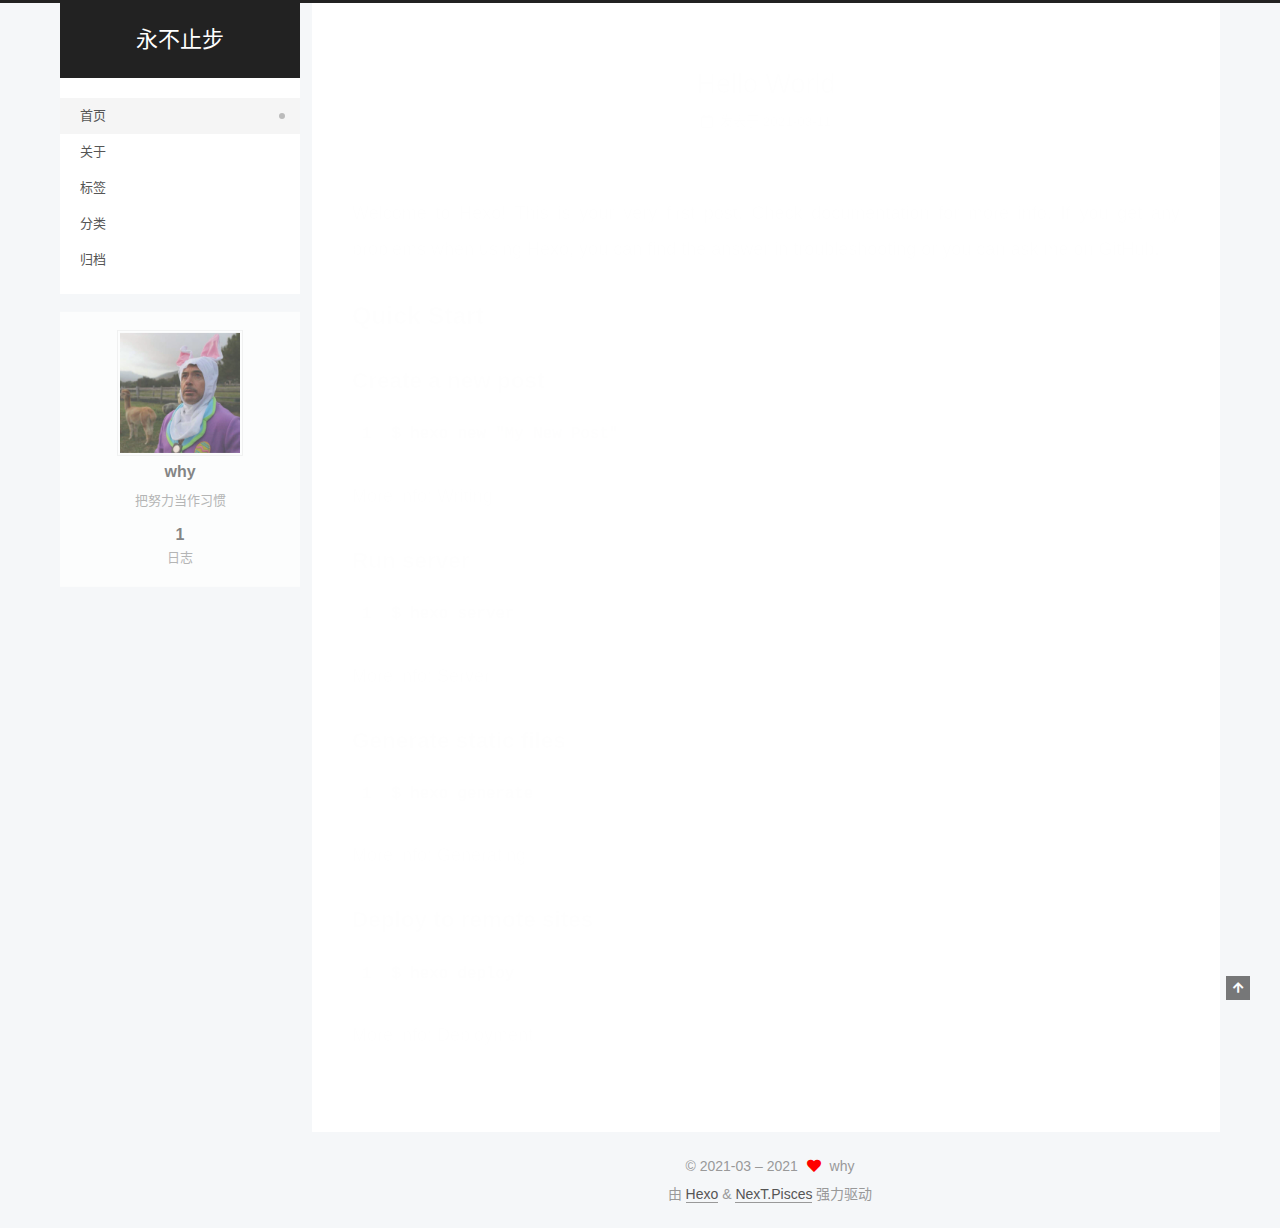
==== commit e10291ec: "Site updated: 2021-03-12 10:47:32" ====
--- a/index.html
+++ b/index.html
@@ -112,7 +112,7 @@
   <ul id="menu" class="main-menu menu">
         <li class="menu-item menu-item-home">
 
-    <a href="/" rel="section"><i class="home fa-fw"></i>首页</a>
+    <a href="/" rel="section"><i class="user fa-fw"></i>首页</a>
 
   </li>
         <li class="menu-item menu-item-about">
@@ -122,12 +122,12 @@
   </li>
         <li class="menu-item menu-item-tags">
 
-    <a href="/tags/" rel="section"><i class="tags fa-fw"></i>标签</a>
+    <a href="/tags/" rel="section"><i class="user fa-fw"></i>标签</a>
 
   </li>
         <li class="menu-item menu-item-categories">
 
-    <a href="/categories/" rel="section"><i class="th fa-fw"></i>分类</a>
+    <a href="/categories/" rel="section"><i class="user fa-fw"></i>分类</a>
 
   </li>
         <li class="menu-item menu-item-archives">
--- a/css/main.css
+++ b/css/main.css
@@ -1168,7 +1168,7 @@
 }
 .links-of-author a::before,
 .links-of-author span.exturl::before {
-  background: #0e539f;
+  background: #7e6993;
   border-radius: 50%;
   content: ' ';
   display: inline-block;
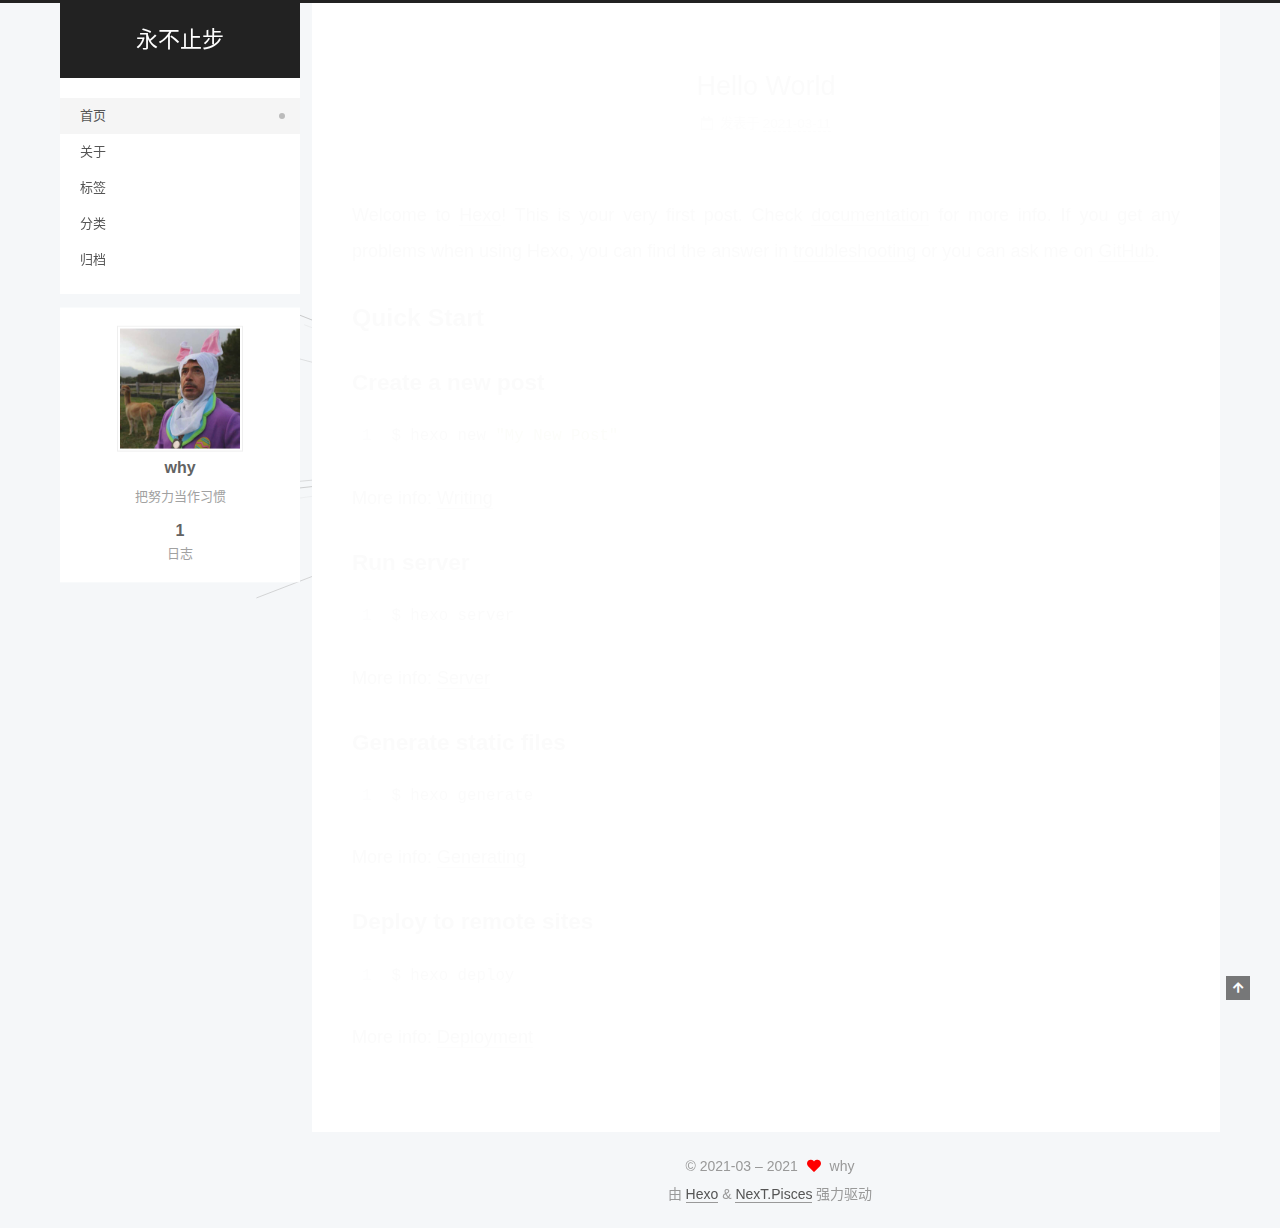
==== commit 846ad432: "Site updated: 2021-03-12 10:55:02" ====
--- a/index.html
+++ b/index.html
@@ -362,6 +362,8 @@
 <script src="/js/next-boot.js"></script>
 
 
+  <script defer src="/lib/three/three.min.js"></script>
+    <script defer src="/lib/three/canvas_sphere.min.js"></script>
 
 
   
--- a/css/main.css
+++ b/css/main.css
@@ -1168,7 +1168,7 @@
 }
 .links-of-author a::before,
 .links-of-author span.exturl::before {
-  background: #7e6993;
+  background: #8fb65e;
   border-radius: 50%;
   content: ' ';
   display: inline-block;
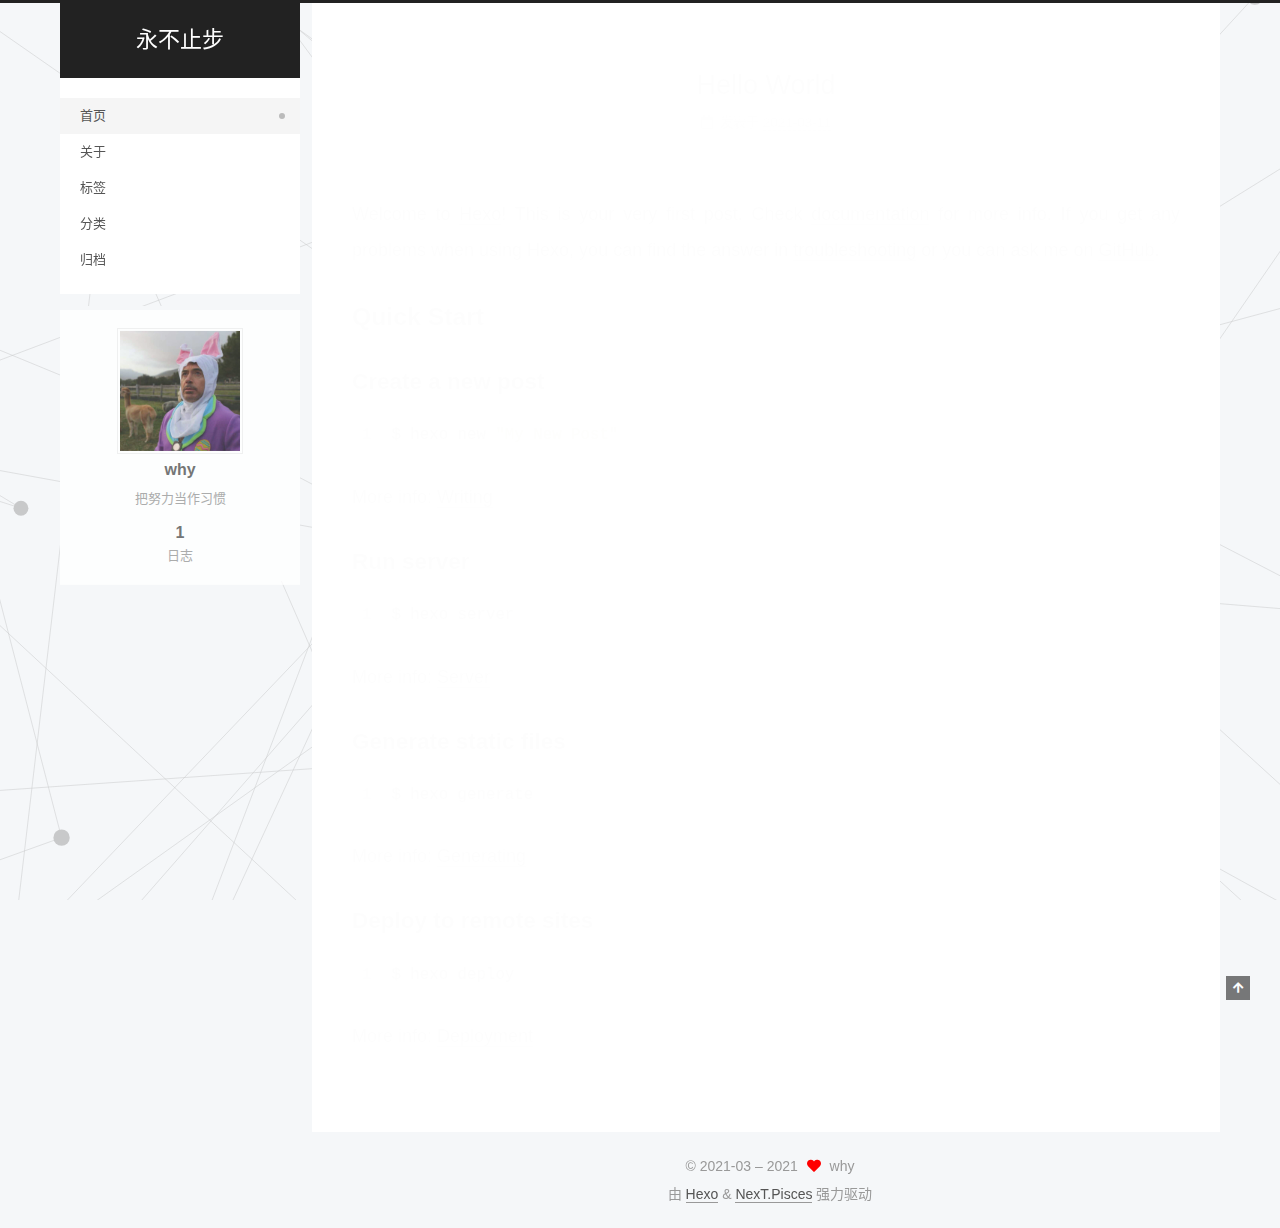
==== commit 32eac382: "Site updated: 2021-03-12 10:57:11" ====
--- a/index.html
+++ b/index.html
@@ -363,7 +363,7 @@
 
 
   <script defer src="/lib/three/three.min.js"></script>
-    <script defer src="/lib/three/canvas_sphere.min.js"></script>
+    <script defer src="/lib/three/canvas_lines.min.js"></script>
 
 
   
--- a/css/main.css
+++ b/css/main.css
@@ -1168,7 +1168,7 @@
 }
 .links-of-author a::before,
 .links-of-author span.exturl::before {
-  background: #8fb65e;
+  background: #cce495;
   border-radius: 50%;
   content: ' ';
   display: inline-block;
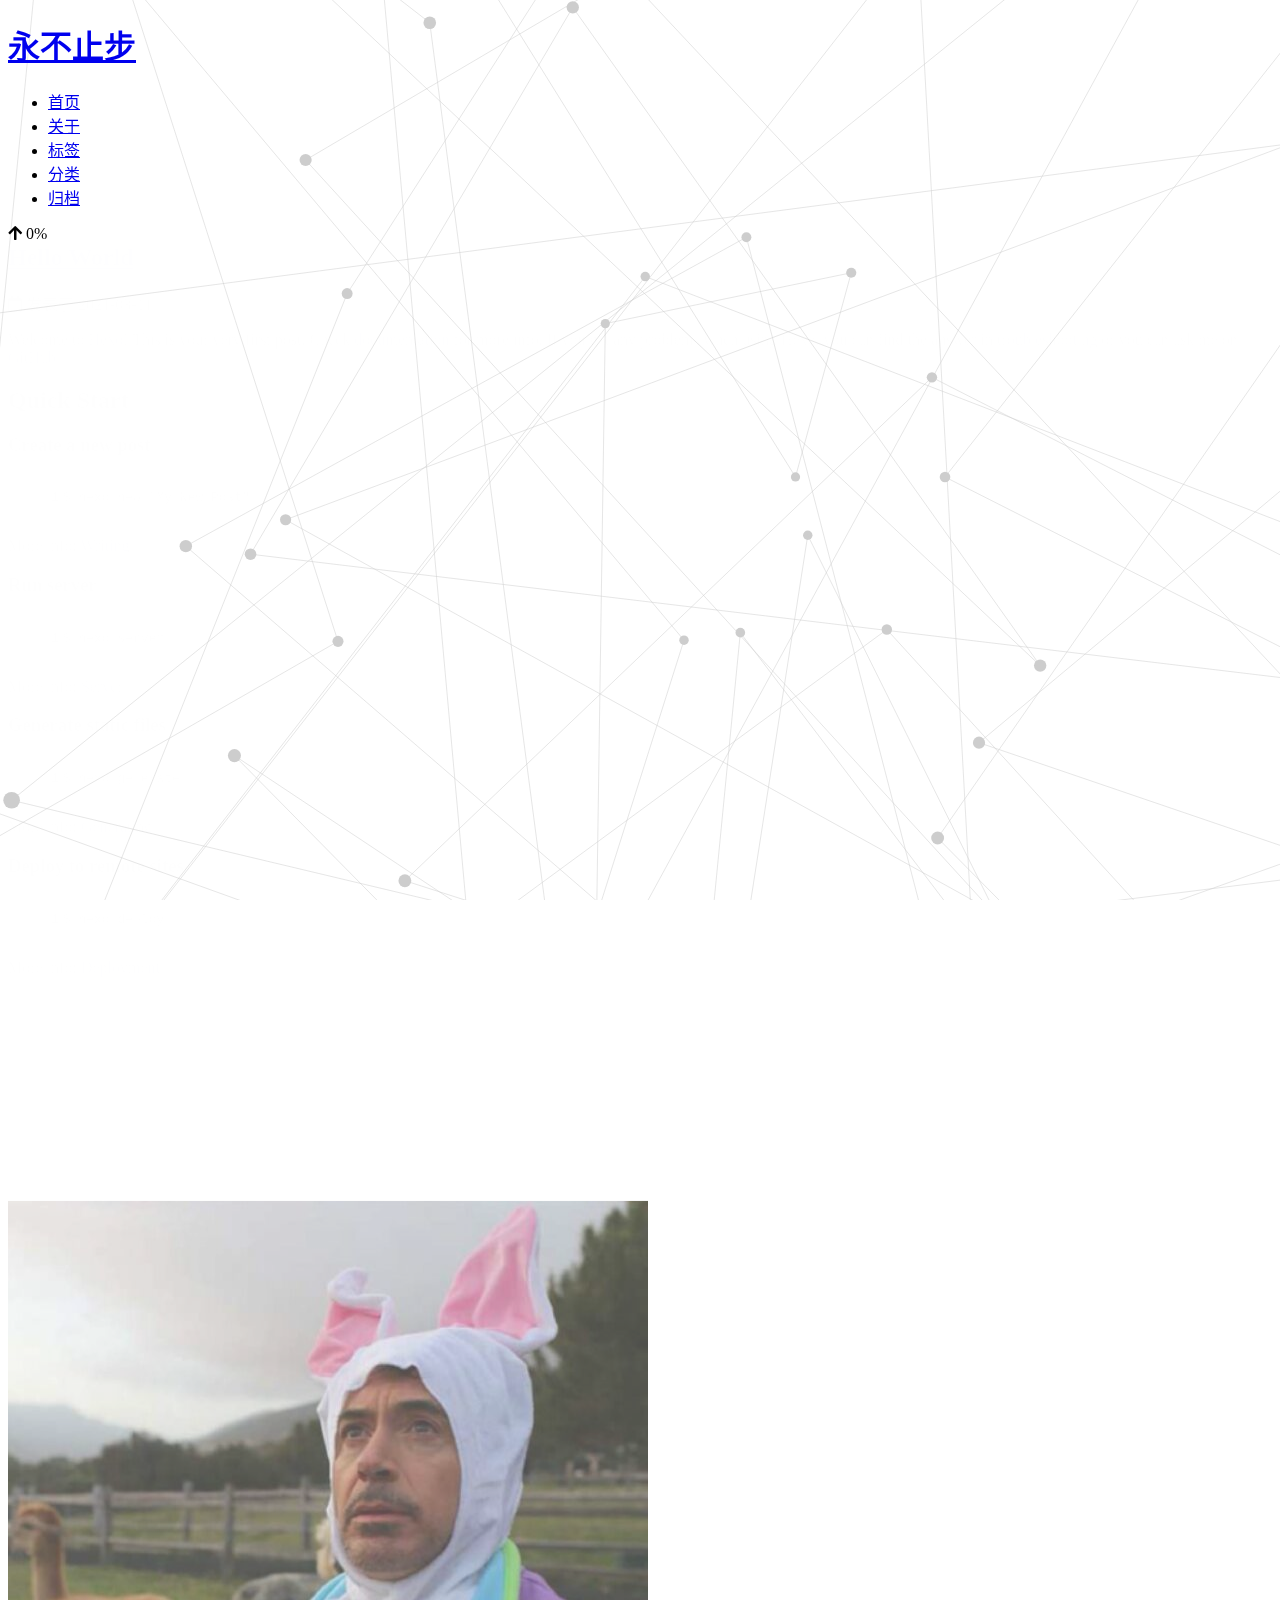
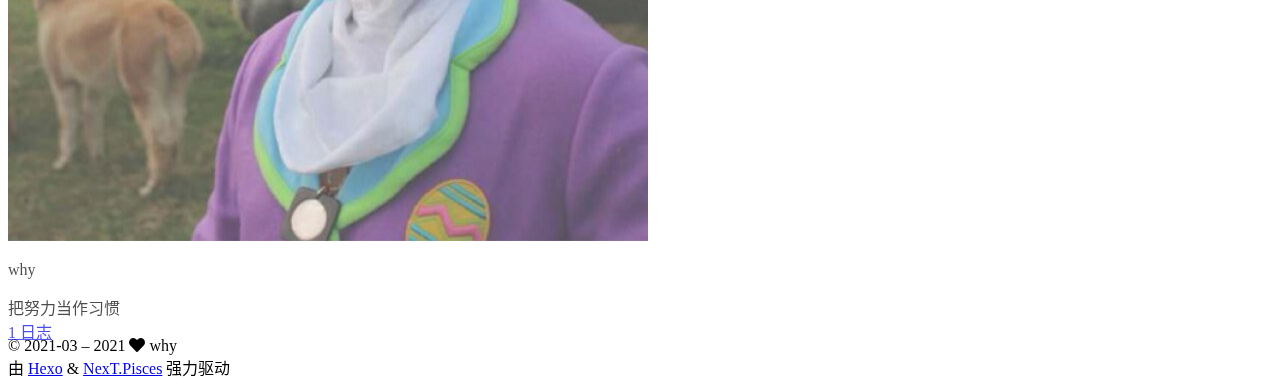
==== commit 248a2437: "Site updated: 2021-03-12 11:07:16" ====
--- a/index.html
+++ b/index.html
@@ -14,6 +14,8 @@
 
 
 <link rel="stylesheet" href="/lib/font-awesome/css/all.min.css">
+  <link rel="stylesheet" href="/lib/pace/pace-theme-minimal.min.css">
+  <script src="/lib/pace/pace.min.js"></script>
 
 <script id="hexo-configurations">
     var NexT = window.NexT || {};
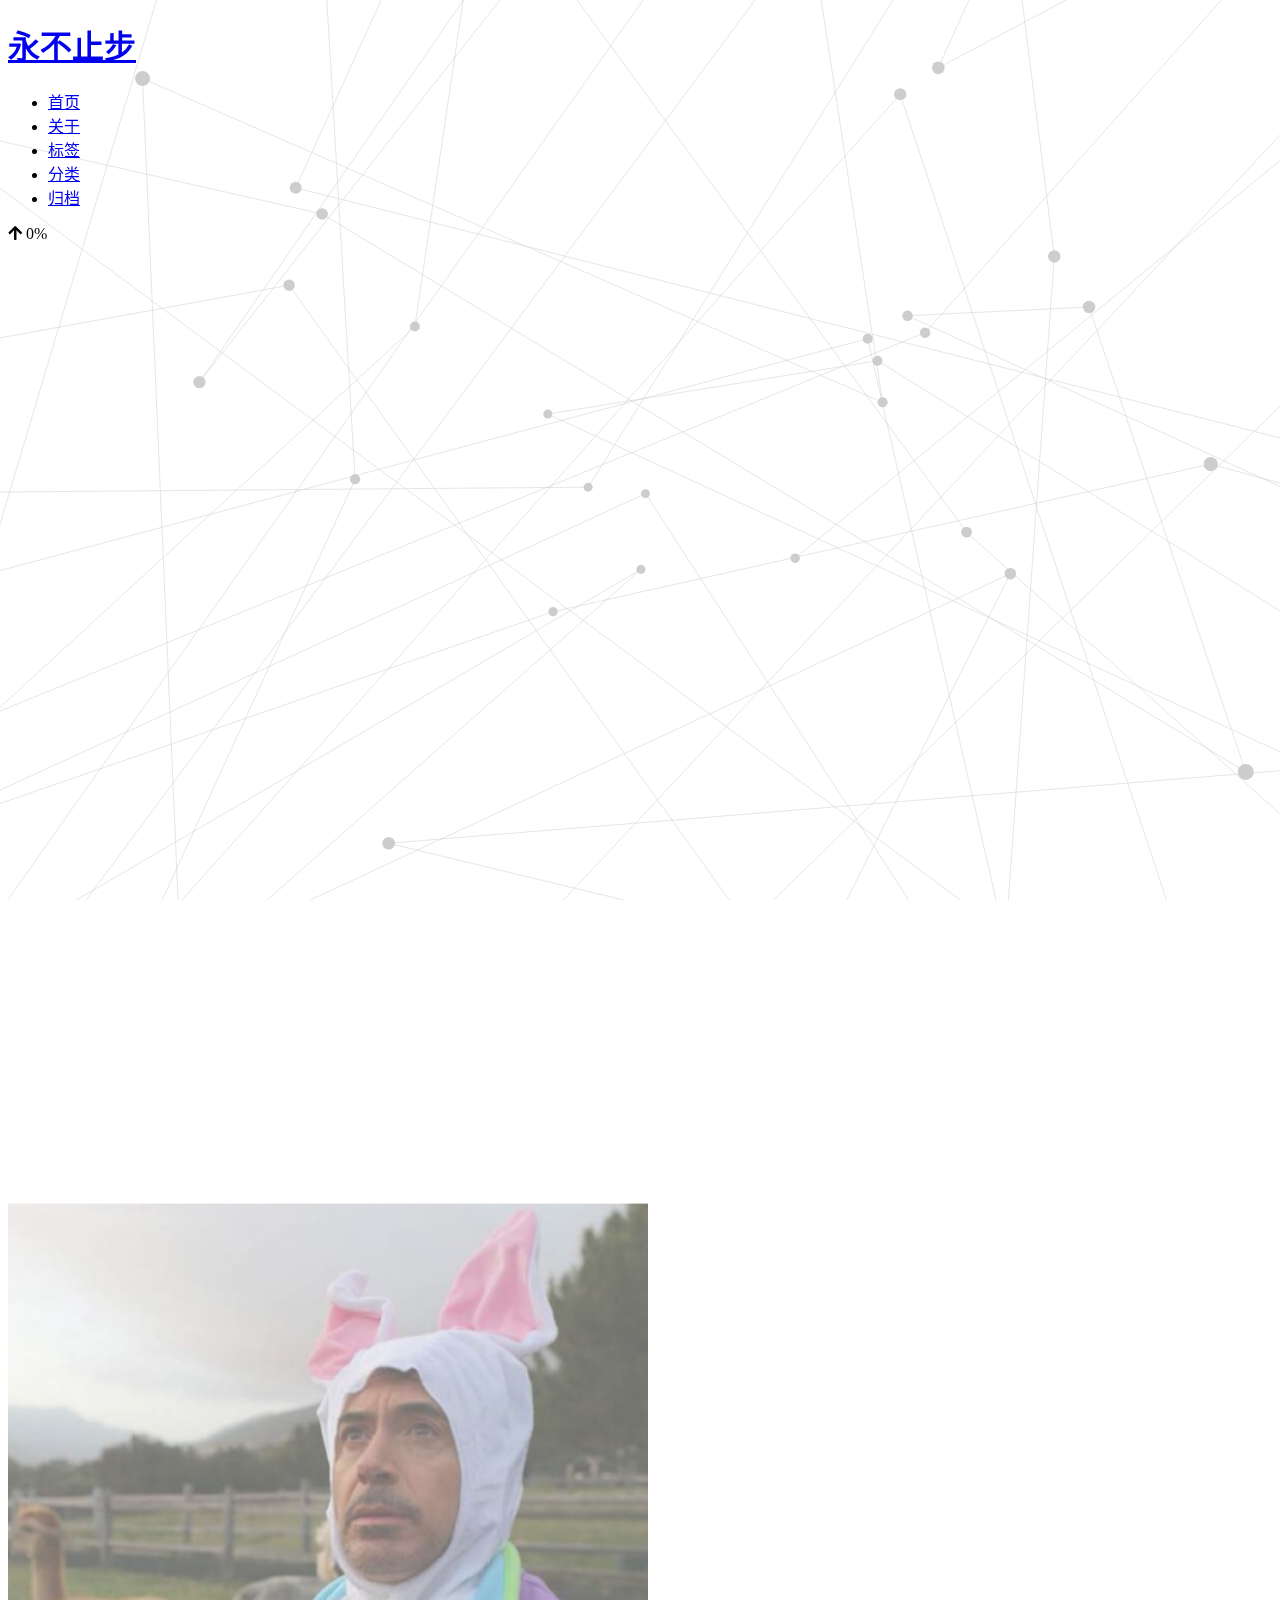
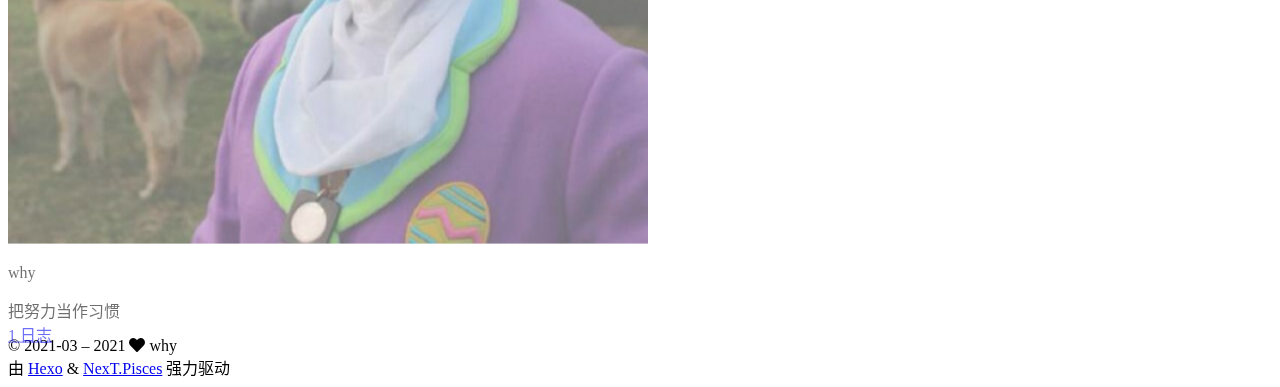
==== commit 9fb6acce: "Site updated: 2021-03-12 11:10:20" ====
--- a/index.html
+++ b/index.html
@@ -14,8 +14,6 @@
 
 
 <link rel="stylesheet" href="/lib/font-awesome/css/all.min.css">
-  <link rel="stylesheet" href="/lib/pace/pace-theme-minimal.min.css">
-  <script src="/lib/pace/pace.min.js"></script>
 
 <script id="hexo-configurations">
     var NexT = window.NexT || {};
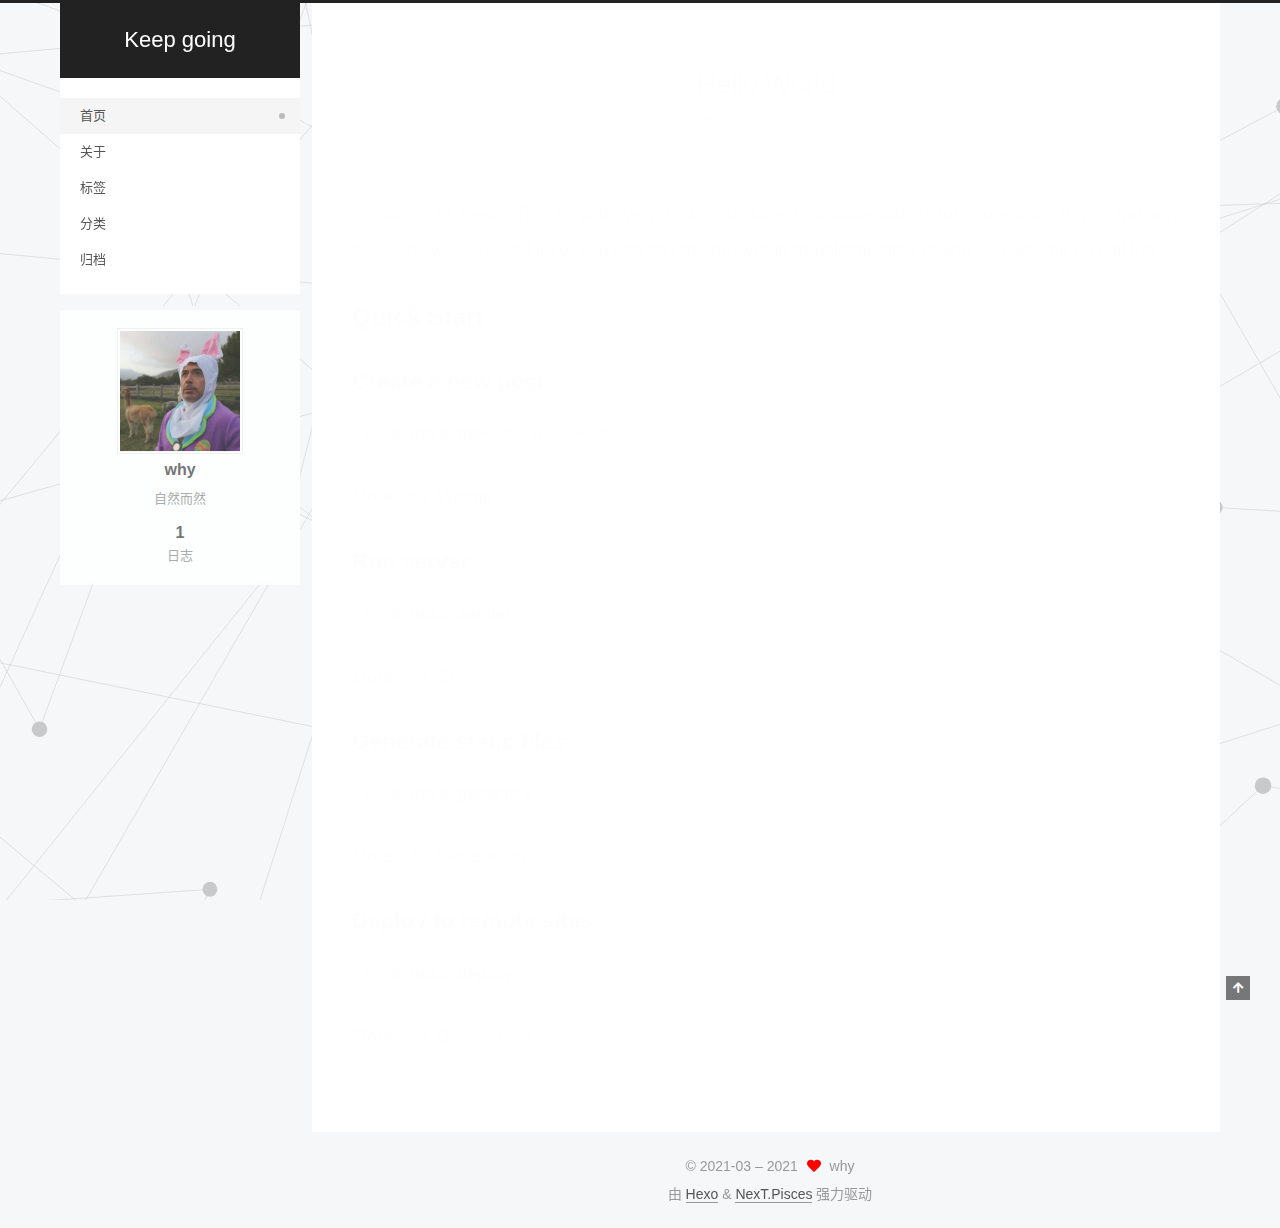
==== commit 170bc83e: "Site updated: 2021-03-12 11:24:03" ====
--- a/index.html
+++ b/index.html
@@ -20,12 +20,12 @@
     var CONFIG = {"hostname":"example.com","root":"/","scheme":"Pisces","version":"7.8.0","exturl":false,"sidebar":{"position":"left","display":"post","padding":18,"offset":12,"onmobile":false},"copycode":{"enable":false,"show_result":false,"style":null},"back2top":{"enable":true,"sidebar":false,"scrollpercent":false},"bookmark":{"enable":false,"color":"#222","save":"auto"},"fancybox":false,"mediumzoom":false,"lazyload":false,"pangu":false,"comments":{"style":"tabs","active":null,"storage":true,"lazyload":false,"nav":null},"algolia":{"hits":{"per_page":10},"labels":{"input_placeholder":"Search for Posts","hits_empty":"We didn't find any results for the search: ${query}","hits_stats":"${hits} results found in ${time} ms"}},"localsearch":{"enable":false,"trigger":"auto","top_n_per_article":1,"unescape":false,"preload":false},"motion":{"enable":true,"async":false,"transition":{"post_block":"fadeIn","post_header":"slideDownIn","post_body":"slideDownIn","coll_header":"slideLeftIn","sidebar":"slideUpIn"}}};
   </script>
 
-  <meta name="description" content="把努力当作习惯">
+  <meta name="description" content="自然而然">
 <meta property="og:type" content="website">
-<meta property="og:title" content="永不止步">
+<meta property="og:title" content="Keep going">
 <meta property="og:url" content="http://example.com/index.html">
-<meta property="og:site_name" content="永不止步">
-<meta property="og:description" content="把努力当作习惯">
+<meta property="og:site_name" content="Keep going">
+<meta property="og:description" content="自然而然">
 <meta property="og:locale" content="zh_CN">
 <meta property="article:author" content="why">
 <meta name="twitter:card" content="summary">
@@ -43,7 +43,7 @@
   };
 </script>
 
-  <title>永不止步</title>
+  <title>Keep going</title>
   
 
 
@@ -94,7 +94,7 @@
 
     <a href="/" class="brand" rel="start">
       <span class="logo-line-before"><i></i></span>
-      <h1 class="site-title">永不止步</h1>
+      <h1 class="site-title">Keep going</h1>
       <span class="logo-line-after"><i></i></span>
     </a>
   </div>
@@ -167,11 +167,11 @@
     <span hidden itemprop="author" itemscope itemtype="http://schema.org/Person">
       <meta itemprop="image" content="/images/avatar.png">
       <meta itemprop="name" content="why">
-      <meta itemprop="description" content="把努力当作习惯">
+      <meta itemprop="description" content="自然而然">
     </span>
 
     <span hidden itemprop="publisher" itemscope itemtype="http://schema.org/Organization">
-      <meta itemprop="name" content="永不止步">
+      <meta itemprop="name" content="Keep going">
     </span>
       <header class="post-header">
         <h2 class="post-title" itemprop="name headline">
@@ -289,7 +289,7 @@
     <img class="site-author-image" itemprop="image" alt="why"
       src="/images/avatar.png">
   <p class="site-author-name" itemprop="name">why</p>
-  <div class="site-description" itemprop="description">把努力当作习惯</div>
+  <div class="site-description" itemprop="description">自然而然</div>
 </div>
 <div class="site-state-wrap motion-element">
   <nav class="site-state">
--- a/css/main.css
+++ b/css/main.css
@@ -0,0 +1,2441 @@
+:root {
+  --body-bg-color: #f5f7f9;
+  --content-bg-color: #fff;
+  --card-bg-color: #f5f5f5;
+  --text-color: #555;
+  --blockquote-color: #666;
+  --link-color: #555;
+  --link-hover-color: #222;
+  --brand-color: #fff;
+  --brand-hover-color: #fff;
+  --table-row-odd-bg-color: #f9f9f9;
+  --table-row-hover-bg-color: #f5f5f5;
+  --menu-item-bg-color: #f5f5f5;
+  --btn-default-bg: #fff;
+  --btn-default-color: #555;
+  --btn-default-border-color: #555;
+  --btn-default-hover-bg: #222;
+  --btn-default-hover-color: #fff;
+  --btn-default-hover-border-color: #222;
+}
+html {
+  line-height: 1.15; /* 1 */
+  -webkit-text-size-adjust: 100%; /* 2 */
+}
+body {
+  margin: 0;
+}
+main {
+  display: block;
+}
+h1 {
+  font-size: 2em;
+  margin: 0.67em 0;
+}
+hr {
+  box-sizing: content-box; /* 1 */
+  height: 0; /* 1 */
+  overflow: visible; /* 2 */
+}
+pre {
+  font-family: monospace, monospace; /* 1 */
+  font-size: 1em; /* 2 */
+}
+a {
+  background: transparent;
+}
+abbr[title] {
+  border-bottom: none; /* 1 */
+  text-decoration: underline; /* 2 */
+  text-decoration: underline dotted; /* 2 */
+}
+b,
+strong {
+  font-weight: bolder;
+}
+code,
+kbd,
+samp {
+  font-family: monospace, monospace; /* 1 */
+  font-size: 1em; /* 2 */
+}
+small {
+  font-size: 80%;
+}
+sub,
+sup {
+  font-size: 75%;
+  line-height: 0;
+  position: relative;
+  vertical-align: baseline;
+}
+sub {
+  bottom: -0.25em;
+}
+sup {
+  top: -0.5em;
+}
+img {
+  border-style: none;
+}
+button,
+input,
+optgroup,
+select,
+textarea {
+  font-family: inherit; /* 1 */
+  font-size: 100%; /* 1 */
+  line-height: 1.15; /* 1 */
+  margin: 0; /* 2 */
+}
+button,
+input {
+/* 1 */
+  overflow: visible;
+}
+button,
+select {
+/* 1 */
+  text-transform: none;
+}
+button,
+[type='button'],
+[type='reset'],
+[type='submit'] {
+  -webkit-appearance: button;
+}
+button::-moz-focus-inner,
+[type='button']::-moz-focus-inner,
+[type='reset']::-moz-focus-inner,
+[type='submit']::-moz-focus-inner {
+  border-style: none;
+  padding: 0;
+}
+button:-moz-focusring,
+[type='button']:-moz-focusring,
+[type='reset']:-moz-focusring,
+[type='submit']:-moz-focusring {
+  outline: 1px dotted ButtonText;
+}
+fieldset {
+  padding: 0.35em 0.75em 0.625em;
+}
+legend {
+  box-sizing: border-box; /* 1 */
+  color: inherit; /* 2 */
+  display: table; /* 1 */
+  max-width: 100%; /* 1 */
+  padding: 0; /* 3 */
+  white-space: normal; /* 1 */
+}
+progress {
+  vertical-align: baseline;
+}
+textarea {
+  overflow: auto;
+}
+[type='checkbox'],
+[type='radio'] {
+  box-sizing: border-box; /* 1 */
+  padding: 0; /* 2 */
+}
+[type='number']::-webkit-inner-spin-button,
+[type='number']::-webkit-outer-spin-button {
+  height: auto;
+}
+[type='search'] {
+  outline-offset: -2px; /* 2 */
+  -webkit-appearance: textfield; /* 1 */
+}
+[type='search']::-webkit-search-decoration {
+  -webkit-appearance: none;
+}
+::-webkit-file-upload-button {
+  font: inherit; /* 2 */
+  -webkit-appearance: button; /* 1 */
+}
+details {
+  display: block;
+}
+summary {
+  display: list-item;
+}
+template {
+  display: none;
+}
+[hidden] {
+  display: none;
+}
+::selection {
+  background: #262a30;
+  color: #eee;
+}
+html,
+body {
+  height: 100%;
+}
+body {
+  background: var(--body-bg-color);
+  color: var(--text-color);
+  font-family: 'Lato', "PingFang SC", "Microsoft YaHei", sans-serif;
+  font-size: 1em;
+  line-height: 2;
+}
+@media (max-width: 991px) {
+  body {
+    padding-left: 0 !important;
+    padding-right: 0 !important;
+  }
+}
+h1,
+h2,
+h3,
+h4,
+h5,
+h6 {
+  font-family: 'Lato', "PingFang SC", "Microsoft YaHei", sans-serif;
+  font-weight: bold;
+  line-height: 1.5;
+  margin: 20px 0 15px;
+}
+h1 {
+  font-size: 1.5em;
+}
+h2 {
+  font-size: 1.375em;
+}
+h3 {
+  font-size: 1.25em;
+}
+h4 {
+  font-size: 1.125em;
+}
+h5 {
+  font-size: 1em;
+}
+h6 {
+  font-size: 0.875em;
+}
+p {
+  margin: 0 0 20px 0;
+}
+a,
+span.exturl {
+  border-bottom: 1px solid #999;
+  color: var(--link-color);
+  outline: 0;
+  text-decoration: none;
+  overflow-wrap: break-word;
+  word-wrap: break-word;
+  cursor: pointer;
+}
+a:hover,
+span.exturl:hover {
+  border-bottom-color: var(--link-hover-color);
+  color: var(--link-hover-color);
+}
+iframe,
+img,
+video {
+  display: block;
+  margin-left: auto;
+  margin-right: auto;
+  max-width: 100%;
+}
+hr {
+  background-image: repeating-linear-gradient(-45deg, #ddd, #ddd 4px, transparent 4px, transparent 8px);
+  border: 0;
+  height: 3px;
+  margin: 40px 0;
+}
+blockquote {
+  border-left: 4px solid #ddd;
+  color: var(--blockquote-color);
+  margin: 0;
+  padding: 0 15px;
+}
+blockquote cite::before {
+  content: '-';
+  padding: 0 5px;
+}
+dt {
+  font-weight: bold;
+}
+dd {
+  margin: 0;
+  padding: 0;
+}
+kbd {
+  background-color: #f5f5f5;
+  background-image: linear-gradient(#eee, #fff, #eee);
+  border: 1px solid #ccc;
+  border-radius: 0.2em;
+  box-shadow: 0.1em 0.1em 0.2em rgba(0,0,0,0.1);
+  color: #555;
+  font-family: inherit;
+  padding: 0.1em 0.3em;
+  white-space: nowrap;
+}
+.table-container {
+  overflow: auto;
+}
+table {
+  border-collapse: collapse;
+  border-spacing: 0;
+  font-size: 0.875em;
+  margin: 0 0 20px 0;
+  width: 100%;
+}
+tbody tr:nth-of-type(odd) {
+  background: var(--table-row-odd-bg-color);
+}
+tbody tr:hover {
+  background: var(--table-row-hover-bg-color);
+}
+caption,
+th,
+td {
+  font-weight: normal;
+  padding: 8px;
+  vertical-align: middle;
+}
+th,
+td {
+  border: 1px solid #ddd;
+  border-bottom: 3px solid #ddd;
+}
+th {
+  font-weight: 700;
+  padding-bottom: 10px;
+}
+td {
+  border-bottom-width: 1px;
+}
+.btn {
+  background: var(--btn-default-bg);
+  border: 2px solid var(--btn-default-border-color);
+  border-radius: 2px;
+  color: var(--btn-default-color);
+  display: inline-block;
+  font-size: 0.875em;
+  line-height: 2;
+  padding: 0 20px;
+  text-decoration: none;
+  transition-property: background-color;
+  transition-delay: 0s;
+  transition-duration: 0.2s;
+  transition-timing-function: ease-in-out;
+}
+.btn:hover {
+  background: var(--btn-default-hover-bg);
+  border-color: var(--btn-default-hover-border-color);
+  color: var(--btn-default-hover-color);
+}
+.btn + .btn {
+  margin: 0 0 8px 8px;
+}
+.btn .fa-fw {
+  text-align: left;
+  width: 1.285714285714286em;
+}
+.toggle {
+  line-height: 0;
+}
+.toggle .toggle-line {
+  background: #fff;
+  display: inline-block;
+  height: 2px;
+  left: 0;
+  position: relative;
+  top: 0;
+  transition: all 0.4s;
+  vertical-align: top;
+  width: 100%;
+}
+.toggle .toggle-line:not(:first-child) {
+  margin-top: 3px;
+}
+.toggle.toggle-arrow .toggle-line-first {
+  left: 50%;
+  top: 2px;
+  transform: rotate(45deg);
+  width: 50%;
+}
+.toggle.toggle-arrow .toggle-line-middle {
+  left: 2px;
+  width: 90%;
+}
+.toggle.toggle-arrow .toggle-line-last {
+  left: 50%;
+  top: -2px;
+  transform: rotate(-45deg);
+  width: 50%;
+}
+.toggle.toggle-close .toggle-line-first {
+  transform: rotate(-45deg);
+  top: 5px;
+}
+.toggle.toggle-close .toggle-line-middle {
+  opacity: 0;
+}
+.toggle.toggle-close .toggle-line-last {
+  transform: rotate(45deg);
+  top: -5px;
+}
+.highlight,
+pre {
+  background: #f7f7f7;
+  color: #4d4d4c;
+  line-height: 1.6;
+  margin: 0 auto 20px;
+}
+pre,
+code {
+  font-family: consolas, Menlo, monospace, "PingFang SC", "Microsoft YaHei";
+}
+code {
+  background: #eee;
+  border-radius: 3px;
+  color: #555;
+  padding: 2px 4px;
+  overflow-wrap: break-word;
+  word-wrap: break-word;
+}
+.highlight *::selection {
+  background: #d6d6d6;
+}
+.highlight pre {
+  border: 0;
+  margin: 0;
+  padding: 10px 0;
+}
+.highlight table {
+  border: 0;
+  margin: 0;
+  width: auto;
+}
+.highlight td {
+  border: 0;
+  padding: 0;
+}
+.highlight figcaption {
+  background: #eff2f3;
+  color: #4d4d4c;
+  display: flex;
+  font-size: 0.875em;
+  justify-content: space-between;
+  line-height: 1.2;
+  padding: 0.5em;
+}
+.highlight figcaption a {
+  color: #4d4d4c;
+}
+.highlight figcaption a:hover {
+  border-bottom-color: #4d4d4c;
+}
+.highlight .gutter {
+  -moz-user-select: none;
+  -ms-user-select: none;
+  -webkit-user-select: none;
+  user-select: none;
+}
+.highlight .gutter pre {
+  background: #eff2f3;
+  color: #869194;
+  padding-left: 10px;
+  padding-right: 10px;
+  text-align: right;
+}
+.highlight .code pre {
+  background: #f7f7f7;
+  padding-left: 10px;
+  width: 100%;
+}
+.gist table {
+  width: auto;
+}
+.gist table td {
+  border: 0;
+}
+pre {
+  overflow: auto;
+  padding: 10px;
+}
+pre code {
+  background: none;
+  color: #4d4d4c;
+  font-size: 0.875em;
+  padding: 0;
+  text-shadow: none;
+}
+pre .deletion {
+  background: #fdd;
+}
+pre .addition {
+  background: #dfd;
+}
+pre .meta {
+  color: #eab700;
+  -moz-user-select: none;
+  -ms-user-select: none;
+  -webkit-user-select: none;
+  user-select: none;
+}
+pre .comment {
+  color: #8e908c;
+}
+pre .variable,
+pre .attribute,
+pre .tag,
+pre .name,
+pre .regexp,
+pre .ruby .constant,
+pre .xml .tag .title,
+pre .xml .pi,
+pre .xml .doctype,
+pre .html .doctype,
+pre .css .id,
+pre .css .class,
+pre .css .pseudo {
+  color: #c82829;
+}
+pre .number,
+pre .preprocessor,
+pre .built_in,
+pre .builtin-name,
+pre .literal,
+pre .params,
+pre .constant,
+pre .command {
+  color: #f5871f;
+}
+pre .ruby .class .title,
+pre .css .rules .attribute,
+pre .string,
+pre .symbol,
+pre .value,
+pre .inheritance,
+pre .header,
+pre .ruby .symbol,
+pre .xml .cdata,
+pre .special,
+pre .formula {
+  color: #718c00;
+}
+pre .title,
+pre .css .hexcolor {
+  color: #3e999f;
+}
+pre .function,
+pre .python .decorator,
+pre .python .title,
+pre .ruby .function .title,
+pre .ruby .title .keyword,
+pre .perl .sub,
+pre .javascript .title,
+pre .coffeescript .title {
+  color: #4271ae;
+}
+pre .keyword,
+pre .javascript .function {
+  color: #8959a8;
+}
+.blockquote-center {
+  border-left: none;
+  margin: 40px 0;
+  padding: 0;
+  position: relative;
+  text-align: center;
+}
+.blockquote-center .fa {
+  display: block;
+  opacity: 0.6;
+  position: absolute;
+  width: 100%;
+}
+.blockquote-center .fa-quote-left {
+  border-top: 1px solid #ccc;
+  text-align: left;
+  top: -20px;
+}
+.blockquote-center .fa-quote-right {
+  border-bottom: 1px solid #ccc;
+  text-align: right;
+  bottom: -20px;
+}
+.blockquote-center p,
+.blockquote-center div {
+  text-align: center;
+}
+.post-body .group-picture img {
+  margin: 0 auto;
+  padding: 0 3px;
+}
+.group-picture-row {
+  margin-bottom: 6px;
+  overflow: hidden;
+}
+.group-picture-column {
+  float: left;
+  margin-bottom: 10px;
+}
+.post-body .label {
+  color: #555;
+  display: inline;
+  padding: 0 2px;
+}
+.post-body .label.default {
+  background: #f0f0f0;
+}
+.post-body .label.primary {
+  background: #efe6f7;
+}
+.post-body .label.info {
+  background: #e5f2f8;
+}
+.post-body .label.success {
+  background: #e7f4e9;
+}
+.post-body .label.warning {
+  background: #fcf6e1;
+}
+.post-body .label.danger {
+  background: #fae8eb;
+}
+.post-body .tabs {
+  margin-bottom: 20px;
+}
+.post-body .tabs,
+.tabs-comment {
+  display: block;
+  padding-top: 10px;
+  position: relative;
+}
+.post-body .tabs ul.nav-tabs,
+.tabs-comment ul.nav-tabs {
+  display: flex;
+  flex-wrap: wrap;
+  margin: 0;
+  margin-bottom: -1px;
+  padding: 0;
+}
+@media (max-width: 413px) {
+  .post-body .tabs ul.nav-tabs,
+  .tabs-comment ul.nav-tabs {
+    display: block;
+    margin-bottom: 5px;
+  }
+}
+.post-body .tabs ul.nav-tabs li.tab,
+.tabs-comment ul.nav-tabs li.tab {
+  border-bottom: 1px solid #ddd;
+  border-left: 1px solid transparent;
+  border-right: 1px solid transparent;
+  border-top: 3px solid transparent;
+  flex-grow: 1;
+  list-style-type: none;
+  border-radius: 0 0 0 0;
+}
+@media (max-width: 413px) {
+  .post-body .tabs ul.nav-tabs li.tab,
+  .tabs-comment ul.nav-tabs li.tab {
+    border-bottom: 1px solid transparent;
+    border-left: 3px solid transparent;
+    border-right: 1px solid transparent;
+    border-top: 1px solid transparent;
+  }
+}
+@media (max-width: 413px) {
+  .post-body .tabs ul.nav-tabs li.tab,
+  .tabs-comment ul.nav-tabs li.tab {
+    border-radius: 0;
+  }
+}
+.post-body .tabs ul.nav-tabs li.tab a,
+.tabs-comment ul.nav-tabs li.tab a {
+  border-bottom: initial;
+  display: block;
+  line-height: 1.8;
+  outline: 0;
+  padding: 0.25em 0.75em;
+  text-align: center;
+  transition-delay: 0s;
+  transition-duration: 0.2s;
+  transition-timing-function: ease-out;
+}
+.post-body .tabs ul.nav-tabs li.tab a i,
+.tabs-comment ul.nav-tabs li.tab a i {
+  width: 1.285714285714286em;
+}
+.post-body .tabs ul.nav-tabs li.tab.active,
+.tabs-comment ul.nav-tabs li.tab.active {
+  border-bottom: 1px solid transparent;
+  border-left: 1px solid #ddd;
+  border-right: 1px solid #ddd;
+  border-top: 3px solid #fc6423;
+}
+@media (max-width: 413px) {
+  .post-body .tabs ul.nav-tabs li.tab.active,
+  .tabs-comment ul.nav-tabs li.tab.active {
+    border-bottom: 1px solid #ddd;
+    border-left: 3px solid #fc6423;
+    border-right: 1px solid #ddd;
+    border-top: 1px solid #ddd;
+  }
+}
+.post-body .tabs ul.nav-tabs li.tab.active a,
+.tabs-comment ul.nav-tabs li.tab.active a {
+  color: var(--link-color);
+  cursor: default;
+}
+.post-body .tabs .tab-content .tab-pane,
+.tabs-comment .tab-content .tab-pane {
+  border: 1px solid #ddd;
+  border-top: 0;
+  padding: 20px 20px 0 20px;
+  border-radius: 0;
+}
+.post-body .tabs .tab-content .tab-pane:not(.active),
+.tabs-comment .tab-content .tab-pane:not(.active) {
+  display: none;
+}
+.post-body .tabs .tab-content .tab-pane.active,
+.tabs-comment .tab-content .tab-pane.active {
+  display: block;
+}
+.post-body .tabs .tab-content .tab-pane.active:nth-of-type(1),
+.tabs-comment .tab-content .tab-pane.active:nth-of-type(1) {
+  border-radius: 0 0 0 0;
+}
+@media (max-width: 413px) {
+  .post-body .tabs .tab-content .tab-pane.active:nth-of-type(1),
+  .tabs-comment .tab-content .tab-pane.active:nth-of-type(1) {
+    border-radius: 0;
+  }
+}
+.post-body .note {
+  border-radius: 3px;
+  margin-bottom: 20px;
+  padding: 1em;
+  position: relative;
+  border: 1px solid #eee;
+  border-left-width: 5px;
+}
+.post-body .note h2,
+.post-body .note h3,
+.post-body .note h4,
+.post-body .note h5,
+.post-body .note h6 {
+  margin-top: 0;
+  border-bottom: initial;
+  margin-bottom: 0;
+  padding-top: 0;
+}
+.post-body .note p:first-child,
+.post-body .note ul:first-child,
+.post-body .note ol:first-child,
+.post-body .note table:first-child,
+.post-body .note pre:first-child,
+.post-body .note blockquote:first-child,
+.post-body .note img:first-child {
+  margin-top: 0;
+}
+.post-body .note p:last-child,
+.post-body .note ul:last-child,
+.post-body .note ol:last-child,
+.post-body .note table:last-child,
+.post-body .note pre:last-child,
+.post-body .note blockquote:last-child,
+.post-body .note img:last-child {
+  margin-bottom: 0;
+}
+.post-body .note.default {
+  border-left-color: #777;
+}
+.post-body .note.default h2,
+.post-body .note.default h3,
+.post-body .note.default h4,
+.post-body .note.default h5,
+.post-body .note.default h6 {
+  color: #777;
+}
+.post-body .note.primary {
+  border-left-color: #6f42c1;
+}
+.post-body .note.primary h2,
+.post-body .note.primary h3,
+.post-body .note.primary h4,
+.post-body .note.primary h5,
+.post-body .note.primary h6 {
+  color: #6f42c1;
+}
+.post-body .note.info {
+  border-left-color: #428bca;
+}
+.post-body .note.info h2,
+.post-body .note.info h3,
+.post-body .note.info h4,
+.post-body .note.info h5,
+.post-body .note.info h6 {
+  color: #428bca;
+}
+.post-body .note.success {
+  border-left-color: #5cb85c;
+}
+.post-body .note.success h2,
+.post-body .note.success h3,
+.post-body .note.success h4,
+.post-body .note.success h5,
+.post-body .note.success h6 {
+  color: #5cb85c;
+}
+.post-body .note.warning {
+  border-left-color: #f0ad4e;
+}
+.post-body .note.warning h2,
+.post-body .note.warning h3,
+.post-body .note.warning h4,
+.post-body .note.warning h5,
+.post-body .note.warning h6 {
+  color: #f0ad4e;
+}
+.post-body .note.danger {
+  border-left-color: #d9534f;
+}
+.post-body .note.danger h2,
+.post-body .note.danger h3,
+.post-body .note.danger h4,
+.post-body .note.danger h5,
+.post-body .note.danger h6 {
+  color: #d9534f;
+}
+.pagination .prev,
+.pagination .next,
+.pagination .page-number,
+.pagination .space {
+  display: inline-block;
+  margin: 0 10px;
+  padding: 0 11px;
+  position: relative;
+  top: -1px;
+}
+@media (max-width: 767px) {
+  .pagination .prev,
+  .pagination .next,
+  .pagination .page-number,
+  .pagination .space {
+    margin: 0 5px;
+  }
+}
+.pagination {
+  border-top: 1px solid #eee;
+  margin: 120px 0 0;
+  text-align: center;
+}
+.pagination .prev,
+.pagination .next,
+.pagination .page-number {
+  border-bottom: 0;
+  border-top: 1px solid #eee;
+  transition-property: border-color;
+  transition-delay: 0s;
+  transition-duration: 0.2s;
+  transition-timing-function: ease-in-out;
+}
+.pagination .prev:hover,
+.pagination .next:hover,
+.pagination .page-number:hover {
+  border-top-color: #222;
+}
+.pagination .space {
+  margin: 0;
+  padding: 0;
+}
+.pagination .prev {
+  margin-left: 0;
+}
+.pagination .next {
+  margin-right: 0;
+}
+.pagination .page-number.current {
+  background: #ccc;
+  border-top-color: #ccc;
+  color: #fff;
+}
+@media (max-width: 767px) {
+  .pagination {
+    border-top: none;
+  }
+  .pagination .prev,
+  .pagination .next,
+  .pagination .page-number {
+    border-bottom: 1px solid #eee;
+    border-top: 0;
+    margin-bottom: 10px;
+    padding: 0 10px;
+  }
+  .pagination .prev:hover,
+  .pagination .next:hover,
+  .pagination .page-number:hover {
+    border-bottom-color: #222;
+  }
+}
+.comments {
+  margin-top: 60px;
+  overflow: hidden;
+}
+.comment-button-group {
+  display: flex;
+  flex-wrap: wrap-reverse;
+  justify-content: center;
+  margin: 1em 0;
+}
+.comment-button-group .comment-button {
+  margin: 0.1em 0.2em;
+}
+.comment-button-group .comment-button.active {
+  background: var(--btn-default-hover-bg);
+  border-color: var(--btn-default-hover-border-color);
+  color: var(--btn-default-hover-color);
+}
+.comment-position {
+  display: none;
+}
+.comment-position.active {
+  display: block;
+}
+.tabs-comment {
+  background: var(--content-bg-color);
+  margin-top: 4em;
+  padding-top: 0;
+}
+.tabs-comment .comments {
+  border: 0;
+  box-shadow: none;
+  margin-top: 0;
+  padding-top: 0;
+}
+.container {
+  min-height: 100%;
+  position: relative;
+}
+.main-inner {
+  margin: 0 auto;
+  width: calc(100% - 20px);
+}
+@media (min-width: 1200px) {
+  .main-inner {
+    width: 1160px;
+  }
+}
+@media (min-width: 1600px) {
+  .main-inner {
+    width: 73%;
+  }
+}
+@media (max-width: 767px) {
+  .content-wrap {
+    padding: 0 20px;
+  }
+}
+.header {
+  background: transparent;
+}
+.header-inner {
+  margin: 0 auto;
+  width: calc(100% - 20px);
+}
+@media (min-width: 1200px) {
+  .header-inner {
+    width: 1160px;
+  }
+}
+@media (min-width: 1600px) {
+  .header-inner {
+    width: 73%;
+  }
+}
+.site-brand-container {
+  display: flex;
+  flex-shrink: 0;
+  padding: 0 10px;
+}
+.headband {
+  background: #222;
+  height: 3px;
+}
+.site-meta {
+  flex-grow: 1;
+  text-align: center;
+}
+@media (max-width: 767px) {
+  .site-meta {
+    text-align: center;
+  }
+}
+.brand {
+  border-bottom: none;
+  color: var(--brand-color);
+  display: inline-block;
+  line-height: 1.375em;
+  padding: 0 40px;
+  position: relative;
+}
+.brand:hover {
+  color: var(--brand-hover-color);
+}
+.site-title {
+  font-family: 'Lato', "PingFang SC", "Microsoft YaHei", sans-serif;
+  font-size: 1.375em;
+  font-weight: normal;
+  margin: 0;
+}
+.site-subtitle {
+  color: #ddd;
+  font-size: 0.8125em;
+  margin: 10px 0;
+}
+.use-motion .brand {
+  opacity: 0;
+}
+.use-motion .site-title,
+.use-motion .site-subtitle,
+.use-motion .custom-logo-image {
+  opacity: 0;
+  position: relative;
+  top: -10px;
+}
+.site-nav-toggle,
+.site-nav-right {
+  display: none;
+}
+@media (max-width: 767px) {
+  .site-nav-toggle,
+  .site-nav-right {
+    display: flex;
+    flex-direction: column;
+    justify-content: center;
+  }
+}
+.site-nav-toggle .toggle,
+.site-nav-right .toggle {
+  color: var(--text-color);
+  padding: 10px;
+  width: 22px;
+}
+.site-nav-toggle .toggle .toggle-line,
+.site-nav-right .toggle .toggle-line {
+  background: var(--text-color);
+  border-radius: 1px;
+}
+.site-nav {
+  display: block;
+}
+@media (max-width: 767px) {
+  .site-nav {
+    clear: both;
+    display: none;
+  }
+}
+.site-nav.site-nav-on {
+  display: block;
+}
+.menu {
+  margin-top: 20px;
+  padding-left: 0;
+  text-align: center;
+}
+.menu-item {
+  display: inline-block;
+  list-style: none;
+  margin: 0 10px;
+}
+@media (max-width: 767px) {
+  .menu-item {
+    display: block;
+    margin-top: 10px;
+  }
+  .menu-item.menu-item-search {
+    display: none;
+  }
+}
+.menu-item a,
+.menu-item span.exturl {
+  border-bottom: 0;
+  display: block;
+  font-size: 0.8125em;
+  transition-property: border-color;
+  transition-delay: 0s;
+  transition-duration: 0.2s;
+  transition-timing-function: ease-in-out;
+}
+@media (hover: none) {
+  .menu-item a:hover,
+  .menu-item span.exturl:hover {
+    border-bottom-color: transparent !important;
+  }
+}
+.menu-item .fa,
+.menu-item .fab,
+.menu-item .far,
+.menu-item .fas {
+  margin-right: 8px;
+}
+.menu-item .badge {
+  display: inline-block;
+  font-weight: bold;
+  line-height: 1;
+  margin-left: 0.35em;
+  margin-top: 0.35em;
+  text-align: center;
+  white-space: nowrap;
+}
+@media (max-width: 767px) {
+  .menu-item .badge {
+    float: right;
+    margin-left: 0;
+  }
+}
+.menu-item-active a,
+.menu .menu-item a:hover,
+.menu .menu-item span.exturl:hover {
+  background: var(--menu-item-bg-color);
+}
+.use-motion .menu-item {
+  opacity: 0;
+}
+.sidebar {
+  background: #222;
+  bottom: 0;
+  box-shadow: inset 0 2px 6px #000;
+  position: fixed;
+  top: 0;
+}
+@media (max-width: 991px) {
+  .sidebar {
+    display: none;
+  }
+}
+.sidebar-inner {
+  color: #999;
+  padding: 18px 10px;
+  text-align: center;
+}
+.cc-license {
+  margin-top: 10px;
+  text-align: center;
+}
+.cc-license .cc-opacity {
+  border-bottom: none;
+  opacity: 0.7;
+}
+.cc-license .cc-opacity:hover {
+  opacity: 0.9;
+}
+.cc-license img {
+  display: inline-block;
+}
+.site-author-image {
+  border: 1px solid #eee;
+  display: block;
+  margin: 0 auto;
+  max-width: 120px;
+  padding: 2px;
+}
+.site-author-name {
+  color: var(--text-color);
+  font-weight: 600;
+  margin: 0;
+  text-align: center;
+}
+.site-description {
+  color: #999;
+  font-size: 0.8125em;
+  margin-top: 0;
+  text-align: center;
+}
+.links-of-author {
+  margin-top: 15px;
+}
+.links-of-author a,
+.links-of-author span.exturl {
+  border-bottom-color: #555;
+  display: inline-block;
+  font-size: 0.8125em;
+  margin-bottom: 10px;
+  margin-right: 10px;
+  vertical-align: middle;
+}
+.links-of-author a::before,
+.links-of-author span.exturl::before {
+  background: #e3ff9f;
+  border-radius: 50%;
+  content: ' ';
+  display: inline-block;
+  height: 4px;
+  margin-right: 3px;
+  vertical-align: middle;
+  width: 4px;
+}
+.sidebar-button {
+  margin-top: 15px;
+}
+.sidebar-button a {
+  border: 1px solid #fc6423;
+  border-radius: 4px;
+  color: #fc6423;
+  display: inline-block;
+  padding: 0 15px;
+}
+.sidebar-button a .fa,
+.sidebar-button a .fab,
+.sidebar-button a .far,
+.sidebar-button a .fas {
+  margin-right: 5px;
+}
+.sidebar-button a:hover {
+  background: #fc6423;
+  border: 1px solid #fc6423;
+  color: #fff;
+}
+.sidebar-button a:hover .fa,
+.sidebar-button a:hover .fab,
+.sidebar-button a:hover .far,
+.sidebar-button a:hover .fas {
+  color: #fff;
+}
+.links-of-blogroll {
+  font-size: 0.8125em;
+  margin-top: 10px;
+}
+.links-of-blogroll-title {
+  font-size: 0.875em;
+  font-weight: 600;
+  margin-top: 0;
+}
+.links-of-blogroll-list {
+  list-style: none;
+  margin: 0;
+  padding: 0;
+}
+#sidebar-dimmer {
+  display: none;
+}
+@media (max-width: 767px) {
+  #sidebar-dimmer {
+    background: #000;
+    display: block;
+    height: 100%;
+    left: 100%;
+    opacity: 0;
+    position: fixed;
+    top: 0;
+    width: 100%;
+    z-index: 1100;
+  }
+  .sidebar-active + #sidebar-dimmer {
+    opacity: 0.7;
+    transform: translateX(-100%);
+    transition: opacity 0.5s;
+  }
+}
+.sidebar-nav {
+  margin: 0;
+  padding-bottom: 20px;
+  padding-left: 0;
+}
+.sidebar-nav li {
+  border-bottom: 1px solid transparent;
+  color: var(--text-color);
+  cursor: pointer;
+  display: inline-block;
+  font-size: 0.875em;
+}
+.sidebar-nav li.sidebar-nav-overview {
+  margin-left: 10px;
+}
+.sidebar-nav li:hover {
+  color: #fc6423;
+}
+.sidebar-nav .sidebar-nav-active {
+  border-bottom-color: #fc6423;
+  color: #fc6423;
+}
+.sidebar-nav .sidebar-nav-active:hover {
+  color: #fc6423;
+}
+.sidebar-panel {
+  display: none;
+  overflow-x: hidden;
+  overflow-y: auto;
+}
+.sidebar-panel-active {
+  display: block;
+}
+.sidebar-toggle {
+  background: #222;
+  bottom: 45px;
+  cursor: pointer;
+  height: 14px;
+  left: 30px;
+  padding: 5px;
+  position: fixed;
+  width: 14px;
+  z-index: 1300;
+}
+@media (max-width: 991px) {
+  .sidebar-toggle {
+    left: 20px;
+    opacity: 0.8;
+    display: none;
+  }
+}
+.sidebar-toggle:hover .toggle-line {
+  background: #fc6423;
+}
+.post-toc {
+  font-size: 0.875em;
+}
+.post-toc ol {
+  list-style: none;
+  margin: 0;
+  padding: 0 2px 5px 10px;
+  text-align: left;
+}
+.post-toc ol > ol {
+  padding-left: 0;
+}
+.post-toc ol a {
+  transition-property: all;
+  transition-delay: 0s;
+  transition-duration: 0.2s;
+  transition-timing-function: ease-in-out;
+}
+.post-toc .nav-item {
+  line-height: 1.8;
+  overflow: hidden;
+  text-overflow: ellipsis;
+  white-space: nowrap;
+}
+.post-toc .nav .nav-child {
+  display: none;
+}
+.post-toc .nav .active > .nav-child {
+  display: block;
+}
+.post-toc .nav .active-current > .nav-child {
+  display: block;
+}
+.post-toc .nav .active-current > .nav-child > .nav-item {
+  display: block;
+}
+.post-toc .nav .active > a {
+  border-bottom-color: #fc6423;
+  color: #fc6423;
+}
+.post-toc .nav .active-current > a {
+  color: #fc6423;
+}
+.post-toc .nav .active-current > a:hover {
+  color: #fc6423;
+}
+.site-state {
+  display: flex;
+  justify-content: center;
+  line-height: 1.4;
+  margin-top: 10px;
+  overflow: hidden;
+  text-align: center;
+  white-space: nowrap;
+}
+.site-state-item {
+  padding: 0 15px;
+}
+.site-state-item:not(:first-child) {
+  border-left: 1px solid #eee;
+}
+.site-state-item a {
+  border-bottom: none;
+}
+.site-state-item-count {
+  display: block;
+  font-size: 1em;
+  font-weight: 600;
+  text-align: center;
+}
+.site-state-item-name {
+  color: #999;
+  font-size: 0.8125em;
+}
+.footer {
+  color: #999;
+  font-size: 0.875em;
+  padding: 20px 0;
+}
+.footer.footer-fixed {
+  bottom: 0;
+  left: 0;
+  position: absolute;
+  right: 0;
+}
+.footer-inner {
+  box-sizing: border-box;
+  margin: 0 auto;
+  text-align: center;
+  width: calc(100% - 20px);
+}
+@media (min-width: 1200px) {
+  .footer-inner {
+    width: 1160px;
+  }
+}
+@media (min-width: 1600px) {
+  .footer-inner {
+    width: 73%;
+  }
+}
+.languages {
+  display: inline-block;
+  font-size: 1.125em;
+  position: relative;
+}
+.languages .lang-select-label span {
+  margin: 0 0.5em;
+}
+.languages .lang-select {
+  height: 100%;
+  left: 0;
+  opacity: 0;
+  position: absolute;
+  top: 0;
+  width: 100%;
+}
+.with-love {
+  color: #ff0000;
+  display: inline-block;
+  margin: 0 5px;
+}
+.powered-by,
+.theme-info {
+  display: inline-block;
+}
+@-moz-keyframes iconAnimate {
+  0%, 100% {
+    transform: scale(1);
+  }
+  10%, 30% {
+    transform: scale(0.9);
+  }
+  20%, 40%, 60%, 80% {
+    transform: scale(1.1);
+  }
+  50%, 70% {
+    transform: scale(1.1);
+  }
+}
+@-webkit-keyframes iconAnimate {
+  0%, 100% {
+    transform: scale(1);
+  }
+  10%, 30% {
+    transform: scale(0.9);
+  }
+  20%, 40%, 60%, 80% {
+    transform: scale(1.1);
+  }
+  50%, 70% {
+    transform: scale(1.1);
+  }
+}
+@-o-keyframes iconAnimate {
+  0%, 100% {
+    transform: scale(1);
+  }
+  10%, 30% {
+    transform: scale(0.9);
+  }
+  20%, 40%, 60%, 80% {
+    transform: scale(1.1);
+  }
+  50%, 70% {
+    transform: scale(1.1);
+  }
+}
+@keyframes iconAnimate {
+  0%, 100% {
+    transform: scale(1);
+  }
+  10%, 30% {
+    transform: scale(0.9);
+  }
+  20%, 40%, 60%, 80% {
+    transform: scale(1.1);
+  }
+  50%, 70% {
+    transform: scale(1.1);
+  }
+}
+.back-to-top {
+  font-size: 12px;
+  text-align: center;
+  transition-delay: 0s;
+  transition-duration: 0.2s;
+  transition-timing-function: ease-in-out;
+}
+.back-to-top {
+  background: #222;
+  bottom: -100px;
+  box-sizing: border-box;
+  color: #fff;
+  cursor: pointer;
+  left: 30px;
+  opacity: 0.6;
+  padding: 0 6px;
+  position: fixed;
+  transition-property: bottom;
+  z-index: 1300;
+  width: 24px;
+}
+.back-to-top span {
+  display: none;
+}
+.back-to-top:hover {
+  color: #fc6423;
+}
+.back-to-top.back-to-top-on {
+  bottom: 30px;
+}
+@media (max-width: 991px) {
+  .back-to-top {
+    left: 20px;
+    opacity: 0.8;
+  }
+}
+.post-body {
+  font-family: 'Lato', "PingFang SC", "Microsoft YaHei", sans-serif;
+  overflow-wrap: break-word;
+  word-wrap: break-word;
+}
+@media (min-width: 1200px) {
+  .post-body {
+    font-size: 1.125em;
+  }
+}
+.post-body .exturl .fa {
+  font-size: 0.875em;
+  margin-left: 4px;
+}
+.post-body .image-caption,
+.post-body .figure .caption {
+  color: #999;
+  font-size: 0.875em;
+  font-weight: bold;
+  line-height: 1;
+  margin: -20px auto 15px;
+  text-align: center;
+}
+.post-sticky-flag {
+  display: inline-block;
+  transform: rotate(30deg);
+}
+.post-button {
+  margin-top: 40px;
+  text-align: center;
+}
+.use-motion .post-block,
+.use-motion .pagination,
+.use-motion .comments {
+  opacity: 0;
+}
+.use-motion .post-header {
+  opacity: 0;
+}
+.use-motion .post-body {
+  opacity: 0;
+}
+.use-motion .collection-header {
+  opacity: 0;
+}
+.posts-collapse {
+  margin-left: 35px;
+  position: relative;
+}
+@media (max-width: 767px) {
+  .posts-collapse {
+    margin-left: 0px;
+    margin-right: 0px;
+  }
+}
+.posts-collapse .collection-title {
+  font-size: 1.125em;
+  position: relative;
+}
+.posts-collapse .collection-title::before {
+  background: #999;
+  border: 1px solid #fff;
+  border-radius: 50%;
+  content: ' ';
+  height: 10px;
+  left: 0;
+  margin-left: -6px;
+  margin-top: -4px;
+  position: absolute;
+  top: 50%;
+  width: 10px;
+}
+.posts-collapse .collection-year {
+  font-size: 1.5em;
+  font-weight: bold;
+  margin: 60px 0;
+  position: relative;
+}
+.posts-collapse .collection-year::before {
+  background: #bbb;
+  border-radius: 50%;
+  content: ' ';
+  height: 8px;
+  left: 0;
+  margin-left: -4px;
+  margin-top: -4px;
+  position: absolute;
+  top: 50%;
+  width: 8px;
+}
+.posts-collapse .collection-header {
+  display: block;
+  margin: 0 0 0 20px;
+}
+.posts-collapse .collection-header small {
+  color: #bbb;
+  margin-left: 5px;
+}
+.posts-collapse .post-header {
+  border-bottom: 1px dashed #ccc;
+  margin: 30px 0;
+  padding-left: 15px;
+  position: relative;
+  transition-property: border;
+  transition-delay: 0s;
+  transition-duration: 0.2s;
+  transition-timing-function: ease-in-out;
+}
+.posts-collapse .post-header::before {
+  background: #bbb;
+  border: 1px solid #fff;
+  border-radius: 50%;
+  content: ' ';
+  height: 6px;
+  left: 0;
+  margin-left: -4px;
+  position: absolute;
+  top: 0.75em;
+  transition-property: background;
+  width: 6px;
+  transition-delay: 0s;
+  transition-duration: 0.2s;
+  transition-timing-function: ease-in-out;
+}
+.posts-collapse .post-header:hover {
+  border-bottom-color: #666;
+}
+.posts-collapse .post-header:hover::before {
+  background: #222;
+}
+.posts-collapse .post-meta {
+  display: inline;
+  font-size: 0.75em;
+  margin-right: 10px;
+}
+.posts-collapse .post-title {
+  display: inline;
+}
+.posts-collapse .post-title a,
+.posts-collapse .post-title span.exturl {
+  border-bottom: none;
+  color: var(--link-color);
+}
+.posts-collapse .post-title .fa-external-link-alt {
+  font-size: 0.875em;
+  margin-left: 5px;
+}
+.posts-collapse::before {
+  background: #f5f5f5;
+  content: ' ';
+  height: 100%;
+  left: 0;
+  margin-left: -2px;
+  position: absolute;
+  top: 1.25em;
+  width: 4px;
+}
+.post-eof {
+  background: #ccc;
+  height: 1px;
+  margin: 80px auto 60px;
+  text-align: center;
+  width: 8%;
+}
+.post-block:last-of-type .post-eof {
+  display: none;
+}
+.content {
+  padding-top: 40px;
+}
+@media (min-width: 992px) {
+  .post-body {
+    text-align: justify;
+  }
+}
+@media (max-width: 991px) {
+  .post-body {
+    text-align: justify;
+  }
+}
+.post-body h1,
+.post-body h2,
+.post-body h3,
+.post-body h4,
+.post-body h5,
+.post-body h6 {
+  padding-top: 10px;
+}
+.post-body h1 .header-anchor,
+.post-body h2 .header-anchor,
+.post-body h3 .header-anchor,
+.post-body h4 .header-anchor,
+.post-body h5 .header-anchor,
+.post-body h6 .header-anchor {
+  border-bottom-style: none;
+  color: #ccc;
+  float: right;
+  margin-left: 10px;
+  visibility: hidden;
+}
+.post-body h1 .header-anchor:hover,
+.post-body h2 .header-anchor:hover,
+.post-body h3 .header-anchor:hover,
+.post-body h4 .header-anchor:hover,
+.post-body h5 .header-anchor:hover,
+.post-body h6 .header-anchor:hover {
+  color: inherit;
+}
+.post-body h1:hover .header-anchor,
+.post-body h2:hover .header-anchor,
+.post-body h3:hover .header-anchor,
+.post-body h4:hover .header-anchor,
+.post-body h5:hover .header-anchor,
+.post-body h6:hover .header-anchor {
+  visibility: visible;
+}
+.post-body iframe,
+.post-body img,
+.post-body video {
+  margin-bottom: 20px;
+}
+.post-body .video-container {
+  height: 0;
+  margin-bottom: 20px;
+  overflow: hidden;
+  padding-top: 75%;
+  position: relative;
+  width: 100%;
+}
+.post-body .video-container iframe,
+.post-body .video-container object,
+.post-body .video-container embed {
+  height: 100%;
+  left: 0;
+  margin: 0;
+  position: absolute;
+  top: 0;
+  width: 100%;
+}
+.post-gallery {
+  align-items: center;
+  display: grid;
+  grid-gap: 10px;
+  grid-template-columns: 1fr 1fr 1fr;
+  margin-bottom: 20px;
+}
+@media (max-width: 767px) {
+  .post-gallery {
+    grid-template-columns: 1fr 1fr;
+  }
+}
+.post-gallery a {
+  border: 0;
+}
+.post-gallery img {
+  margin: 0;
+}
+.posts-expand .post-header {
+  font-size: 1.125em;
+}
+.posts-expand .post-title {
+  font-size: 1.5em;
+  font-weight: normal;
+  margin: initial;
+  text-align: center;
+  overflow-wrap: break-word;
+  word-wrap: break-word;
+}
+.posts-expand .post-title-link {
+  border-bottom: none;
+  color: var(--link-color);
+  display: inline-block;
+  position: relative;
+  vertical-align: top;
+}
+.posts-expand .post-title-link::before {
+  background: var(--link-color);
+  bottom: 0;
+  content: '';
+  height: 2px;
+  left: 0;
+  position: absolute;
+  transform: scaleX(0);
+  visibility: hidden;
+  width: 100%;
+  transition-delay: 0s;
+  transition-duration: 0.2s;
+  transition-timing-function: ease-in-out;
+}
+.posts-expand .post-title-link:hover::before {
+  transform: scaleX(1);
+  visibility: visible;
+}
+.posts-expand .post-title-link .fa-external-link-alt {
+  font-size: 0.875em;
+  margin-left: 5px;
+}
+.posts-expand .post-meta {
+  color: #999;
+  font-family: 'Lato', "PingFang SC", "Microsoft YaHei", sans-serif;
+  font-size: 0.75em;
+  margin: 3px 0 60px 0;
+  text-align: center;
+}
+.posts-expand .post-meta .post-description {
+  font-size: 0.875em;
+  margin-top: 2px;
+}
+.posts-expand .post-meta time {
+  border-bottom: 1px dashed #999;
+  cursor: pointer;
+}
+.post-meta .post-meta-item + .post-meta-item::before {
+  content: '|';
+  margin: 0 0.5em;
+}
+.post-meta-divider {
+  margin: 0 0.5em;
+}
+.post-meta-item-icon {
+  margin-right: 3px;
+}
+@media (max-width: 991px) {
+  .post-meta-item-icon {
+    display: inline-block;
+  }
+}
+@media (max-width: 991px) {
+  .post-meta-item-text {
+    display: none;
+  }
+}
+.post-nav {
+  border-top: 1px solid #eee;
+  display: flex;
+  justify-content: space-between;
+  margin-top: 15px;
+  padding: 10px 5px 0;
+}
+.post-nav-item {
+  flex: 1;
+}
+.post-nav-item a {
+  border-bottom: none;
+  display: block;
+  font-size: 0.875em;
+  line-height: 1.6;
+  position: relative;
+}
+.post-nav-item a:active {
+  top: 2px;
+}
+.post-nav-item .fa {
+  font-size: 0.75em;
+}
+.post-nav-item:first-child {
+  margin-right: 15px;
+}
+.post-nav-item:first-child .fa {
+  margin-right: 5px;
+}
+.post-nav-item:last-child {
+  margin-left: 15px;
+  text-align: right;
+}
+.post-nav-item:last-child .fa {
+  margin-left: 5px;
+}
+.rtl.post-body p,
+.rtl.post-body a,
+.rtl.post-body h1,
+.rtl.post-body h2,
+.rtl.post-body h3,
+.rtl.post-body h4,
+.rtl.post-body h5,
+.rtl.post-body h6,
+.rtl.post-body li,
+.rtl.post-body ul,
+.rtl.post-body ol {
+  direction: rtl;
+  font-family: UKIJ Ekran;
+}
+.rtl.post-title {
+  font-family: UKIJ Ekran;
+}
+.post-tags {
+  margin-top: 40px;
+  text-align: center;
+}
+.post-tags a {
+  display: inline-block;
+  font-size: 0.8125em;
+}
+.post-tags a:not(:last-child) {
+  margin-right: 10px;
+}
+.post-widgets {
+  border-top: 1px solid #eee;
+  margin-top: 15px;
+  text-align: center;
+}
+.wp_rating {
+  height: 20px;
+  line-height: 20px;
+  margin-top: 10px;
+  padding-top: 6px;
+  text-align: center;
+}
+.social-like {
+  display: flex;
+  font-size: 0.875em;
+  justify-content: center;
+  text-align: center;
+}
+.reward-container {
+  margin: 20px auto;
+  padding: 10px 0;
+  text-align: center;
+  width: 90%;
+}
+.reward-container button {
+  background: transparent;
+  border: 1px solid #fc6423;
+  border-radius: 0;
+  color: #fc6423;
+  cursor: pointer;
+  line-height: 2;
+  outline: 0;
+  padding: 0 15px;
+  vertical-align: text-top;
+}
+.reward-container button:hover {
+  background: #fc6423;
+  border: 1px solid transparent;
+  color: #fa9366;
+}
+#qr {
+  padding-top: 20px;
+}
+#qr a {
+  border: 0;
+}
+#qr img {
+  display: inline-block;
+  margin: 0.8em 2em 0 2em;
+  max-width: 100%;
+  width: 180px;
+}
+#qr p {
+  text-align: center;
+}
+.category-all-page .category-all-title {
+  text-align: center;
+}
+.category-all-page .category-all {
+  margin-top: 20px;
+}
+.category-all-page .category-list {
+  list-style: none;
+  margin: 0;
+  padding: 0;
+}
+.category-all-page .category-list-item {
+  margin: 5px 10px;
+}
+.category-all-page .category-list-count {
+  color: #bbb;
+}
+.category-all-page .category-list-count::before {
+  content: ' (';
+  display: inline;
+}
+.category-all-page .category-list-count::after {
+  content: ') ';
+  display: inline;
+}
+.category-all-page .category-list-child {
+  padding-left: 10px;
+}
+.event-list {
+  padding: 0;
+}
+.event-list hr {
+  background: #222;
+  margin: 20px 0 45px 0;
+}
+.event-list hr::after {
+  background: #222;
+  color: #fff;
+  content: 'NOW';
+  display: inline-block;
+  font-weight: bold;
+  padding: 0 5px;
+  text-align: right;
+}
+.event-list .event {
+  background: #222;
+  margin: 20px 0;
+  min-height: 40px;
+  padding: 15px 0 15px 10px;
+}
+.event-list .event .event-summary {
+  color: #fff;
+  margin: 0;
+  padding-bottom: 3px;
+}
+.event-list .event .event-summary::before {
+  animation: dot-flash 1s alternate infinite ease-in-out;
+  color: #fff;
+  content: '\f111';
+  display: inline-block;
+  font-size: 10px;
+  margin-right: 25px;
+  vertical-align: middle;
+  font-family: 'Font Awesome 5 Free';
+  font-weight: 900;
+}
+.event-list .event .event-relative-time {
+  color: #bbb;
+  display: inline-block;
+  font-size: 12px;
+  font-weight: normal;
+  padding-left: 12px;
+}
+.event-list .event .event-details {
+  color: #fff;
+  display: block;
+  line-height: 18px;
+  margin-left: 56px;
+  padding-bottom: 6px;
+  padding-top: 3px;
+  text-indent: -24px;
+}
+.event-list .event .event-details::before {
+  color: #fff;
+  display: inline-block;
+  margin-right: 9px;
+  text-align: center;
+  text-indent: 0;
+  width: 14px;
+  font-family: 'Font Awesome 5 Free';
+  font-weight: 900;
+}
+.event-list .event .event-details.event-location::before {
+  content: '\f041';
+}
+.event-list .event .event-details.event-duration::before {
+  content: '\f017';
+}
+.event-list .event-past {
+  background: #f5f5f5;
+}
+.event-list .event-past .event-summary,
+.event-list .event-past .event-details {
+  color: #bbb;
+  opacity: 0.9;
+}
+.event-list .event-past .event-summary::before,
+.event-list .event-past .event-details::before {
+  animation: none;
+  color: #bbb;
+}
+@-moz-keyframes dot-flash {
+  from {
+    opacity: 1;
+    transform: scale(1);
+  }
+  to {
+    opacity: 0;
+    transform: scale(0.8);
+  }
+}
+@-webkit-keyframes dot-flash {
+  from {
+    opacity: 1;
+    transform: scale(1);
+  }
+  to {
+    opacity: 0;
+    transform: scale(0.8);
+  }
+}
+@-o-keyframes dot-flash {
+  from {
+    opacity: 1;
+    transform: scale(1);
+  }
+  to {
+    opacity: 0;
+    transform: scale(0.8);
+  }
+}
+@keyframes dot-flash {
+  from {
+    opacity: 1;
+    transform: scale(1);
+  }
+  to {
+    opacity: 0;
+    transform: scale(0.8);
+  }
+}
+ul.breadcrumb {
+  font-size: 0.75em;
+  list-style: none;
+  margin: 1em 0;
+  padding: 0 2em;
+  text-align: center;
+}
+ul.breadcrumb li {
+  display: inline;
+}
+ul.breadcrumb li + li::before {
+  content: '/\00a0';
+  font-weight: normal;
+  padding: 0.5em;
+}
+ul.breadcrumb li + li:last-child {
+  font-weight: bold;
+}
+.tag-cloud {
+  text-align: center;
+}
+.tag-cloud a {
+  display: inline-block;
+  margin: 10px;
+}
+.tag-cloud a:hover {
+  color: var(--link-hover-color) !important;
+}
+.header {
+  margin: 0 auto;
+  position: relative;
+  width: calc(100% - 20px);
+}
+@media (min-width: 1200px) {
+  .header {
+    width: 1160px;
+  }
+}
+@media (min-width: 1600px) {
+  .header {
+    width: 73%;
+  }
+}
+@media (max-width: 991px) {
+  .header {
+    width: auto;
+  }
+}
+.header-inner {
+  background: var(--content-bg-color);
+  border-radius: initial;
+  box-shadow: initial;
+  overflow: hidden;
+  padding: 0;
+  position: absolute;
+  top: 0;
+  width: 240px;
+}
+@media (min-width: 1200px) {
+  .header-inner {
+    width: 240px;
+  }
+}
+@media (max-width: 991px) {
+  .header-inner {
+    border-radius: initial;
+    position: relative;
+    width: auto;
+  }
+}
+.main-inner {
+  align-items: flex-start;
+  display: flex;
+  justify-content: space-between;
+  flex-direction: row-reverse;
+}
+@media (max-width: 991px) {
+  .main-inner {
+    width: auto;
+  }
+}
+.content-wrap {
+  background: var(--content-bg-color);
+  border-radius: initial;
+  box-shadow: initial;
+  box-sizing: border-box;
+  padding: 40px;
+  width: calc(100% - 252px);
+}
+@media (max-width: 991px) {
+  .content-wrap {
+    border-radius: initial;
+    padding: 20px;
+    width: 100%;
+  }
+}
+.footer-inner {
+  padding-left: 260px;
+}
+.back-to-top {
+  left: auto;
+  right: 30px;
+}
+@media (max-width: 991px) {
+  .back-to-top {
+    right: 20px;
+  }
+}
+@media (max-width: 991px) {
+  .footer-inner {
+    padding-left: 0;
+    padding-right: 0;
+    width: auto;
+  }
+}
+.site-brand-container {
+  background: #222;
+}
+@media (max-width: 991px) {
+  .site-brand-container {
+    box-shadow: 0 0 16px rgba(0,0,0,0.5);
+  }
+}
+.site-meta {
+  padding: 20px 0;
+}
+.brand {
+  padding: 0;
+}
+.site-subtitle {
+  margin: 10px 10px 0;
+}
+.custom-logo-image {
+  margin-top: 20px;
+}
+@media (max-width: 991px) {
+  .custom-logo-image {
+    display: none;
+  }
+}
+@media (min-width: 768px) and (max-width: 991px) {
+  .site-nav-toggle,
+  .site-nav-right {
+    display: flex;
+    flex-direction: column;
+    justify-content: center;
+  }
+}
+.site-nav-toggle .toggle,
+.site-nav-right .toggle {
+  color: #fff;
+}
+.site-nav-toggle .toggle .toggle-line,
+.site-nav-right .toggle .toggle-line {
+  background: #fff;
+}
+@media (min-width: 768px) and (max-width: 991px) {
+  .site-nav {
+    display: none;
+  }
+}
+.menu .menu-item {
+  display: block;
+  margin: 0;
+}
+.menu .menu-item a,
+.menu .menu-item span.exturl {
+  padding: 5px 20px;
+  position: relative;
+  text-align: left;
+  transition-property: background-color;
+}
+@media (max-width: 991px) {
+  .menu .menu-item.menu-item-search {
+    display: none;
+  }
+}
+.menu .menu-item .badge {
+  background: #ccc;
+  border-radius: 10px;
+  color: #fff;
+  float: right;
+  padding: 2px 5px;
+  text-shadow: 1px 1px 0 rgba(0,0,0,0.1);
+  vertical-align: middle;
+}
+.main-menu .menu-item-active a::after {
+  background: #bbb;
+  border-radius: 50%;
+  content: ' ';
+  height: 6px;
+  margin-top: -3px;
+  position: absolute;
+  right: 15px;
+  top: 50%;
+  width: 6px;
+}
+.sub-menu {
+  background: var(--content-bg-color);
+  border-bottom: 1px solid #ddd;
+  margin: 0;
+  padding: 6px 0;
+}
+.sub-menu .menu-item {
+  display: inline-block;
+}
+.sub-menu .menu-item a,
+.sub-menu .menu-item span.exturl {
+  background: transparent;
+  margin: 5px 10px;
+  padding: initial;
+}
+.sub-menu .menu-item a:hover,
+.sub-menu .menu-item span.exturl:hover {
+  background: transparent;
+  color: #fc6423;
+}
+.sub-menu .menu-item-active a {
+  border-bottom-color: #fc6423;
+  color: #fc6423;
+}
+.sub-menu .menu-item-active a:hover {
+  border-bottom-color: #fc6423;
+}
+.sidebar {
+  background: var(--body-bg-color);
+  box-shadow: none;
+  margin-top: 100%;
+  position: static;
+  width: 240px;
+}
+@media (max-width: 991px) {
+  .sidebar {
+    display: none;
+  }
+}
+.sidebar-toggle {
+  display: none;
+}
+.sidebar-inner {
+  background: var(--content-bg-color);
+  border-radius: initial;
+  box-shadow: initial;
+  box-sizing: border-box;
+  color: var(--text-color);
+  width: 240px;
+  opacity: 0;
+}
+.sidebar-inner.affix {
+  position: fixed;
+  top: 12px;
+}
+.sidebar-inner.affix-bottom {
+  position: absolute;
+}
+.site-state-item {
+  padding: 0 10px;
+}
+.sidebar-button {
+  border-bottom: 1px dotted #ccc;
+  border-top: 1px dotted #ccc;
+  margin-top: 10px;
+  text-align: center;
+}
+.sidebar-button a {
+  border: 0;
+  color: #fc6423;
+  display: block;
+}
+.sidebar-button a:hover {
+  background: none;
+  border: 0;
+  color: #e34603;
+}
+.sidebar-button a:hover .fa,
+.sidebar-button a:hover .fab,
+.sidebar-button a:hover .far,
+.sidebar-button a:hover .fas {
+  color: #e34603;
+}
+.links-of-author {
+  display: flex;
+  flex-wrap: wrap;
+  margin-top: 10px;
+  justify-content: center;
+}
+.links-of-author-item {
+  margin: 5px 0 0;
+  width: 50%;
+}
+.links-of-author-item a,
+.links-of-author-item span.exturl {
+  box-sizing: border-box;
+  display: inline-block;
+  margin-bottom: 0;
+  margin-right: 0;
+  max-width: 216px;
+  overflow: hidden;
+  padding: 0 5px;
+  text-overflow: ellipsis;
+  white-space: nowrap;
+}
+.links-of-author-item a,
+.links-of-author-item span.exturl {
+  border-bottom: none;
+  display: block;
+  text-decoration: none;
+}
+.links-of-author-item a::before,
+.links-of-author-item span.exturl::before {
+  display: none;
+}
+.links-of-author-item a:hover,
+.links-of-author-item span.exturl:hover {
+  background: var(--body-bg-color);
+  border-radius: 4px;
+}
+.links-of-author-item .fa,
+.links-of-author-item .fab,
+.links-of-author-item .far,
+.links-of-author-item .fas {
+  margin-right: 2px;
+}
+.links-of-blogroll-item {
+  padding: 0;
+}
